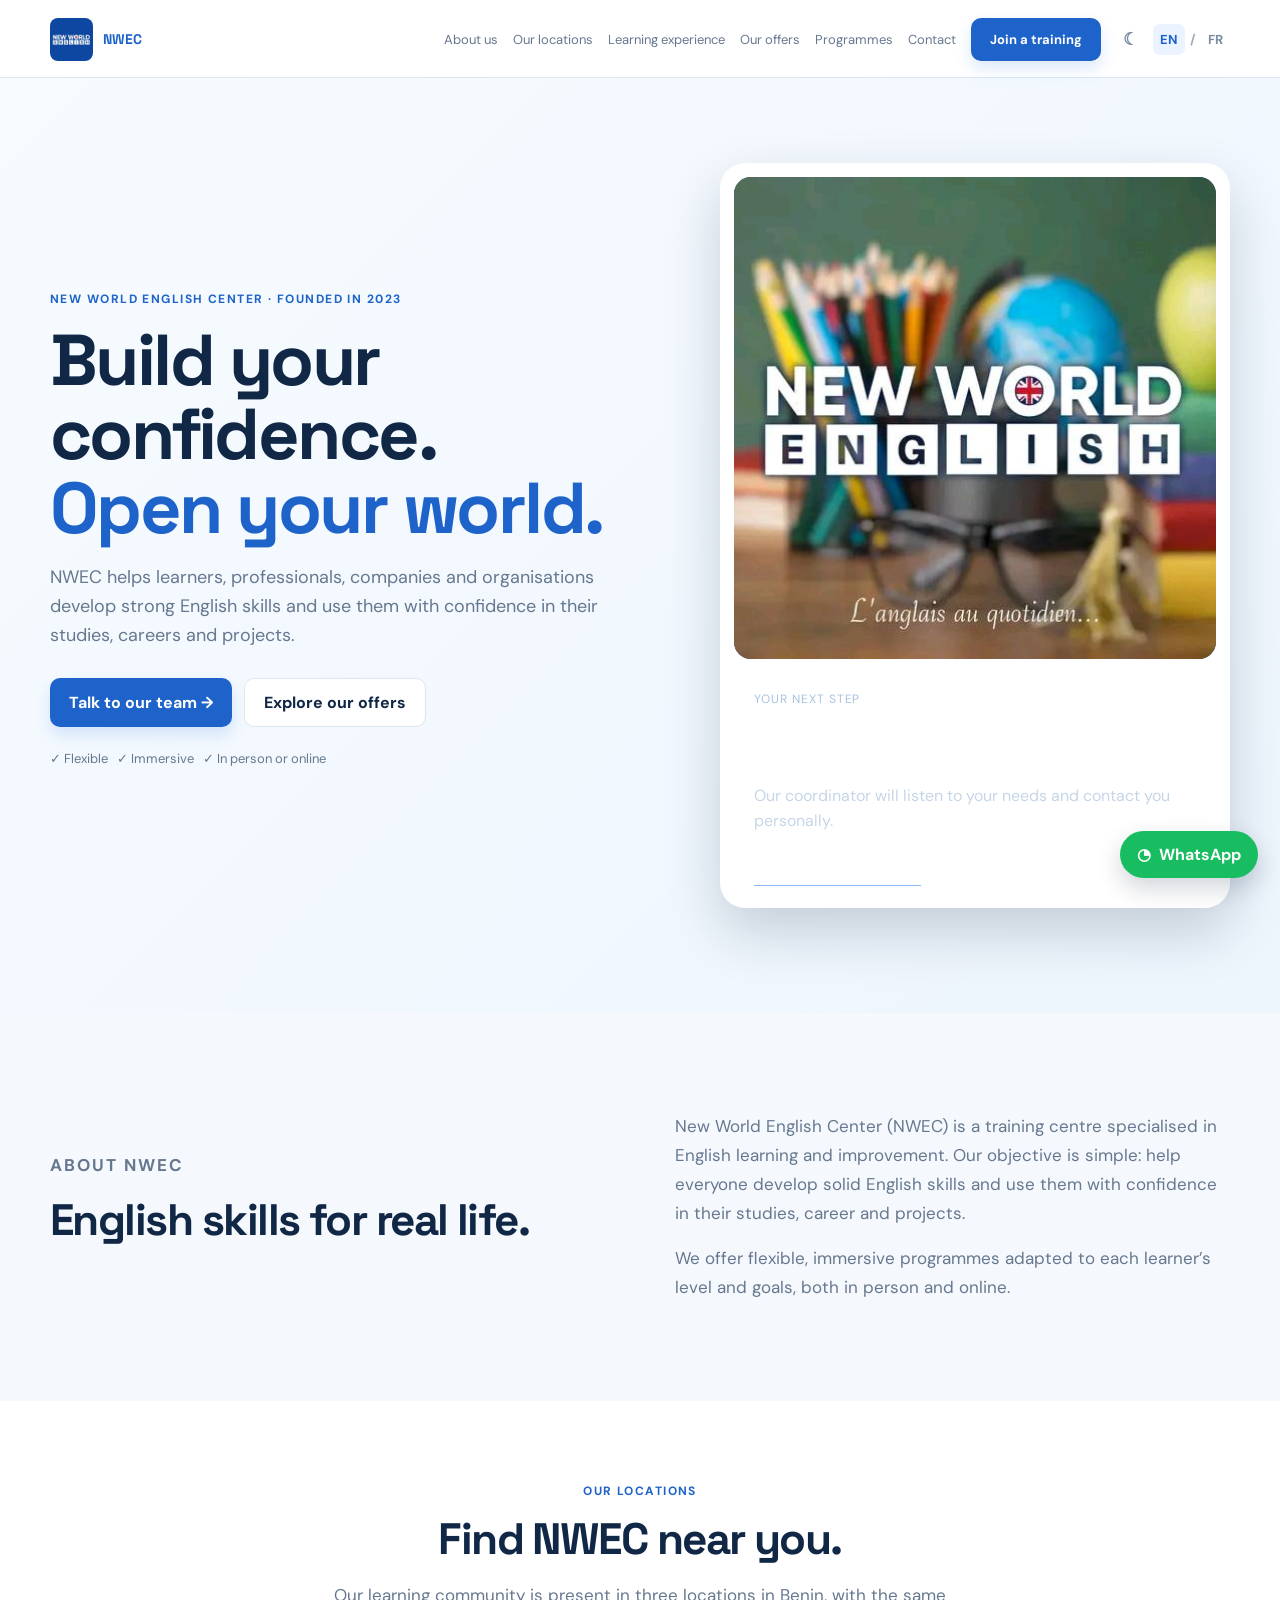
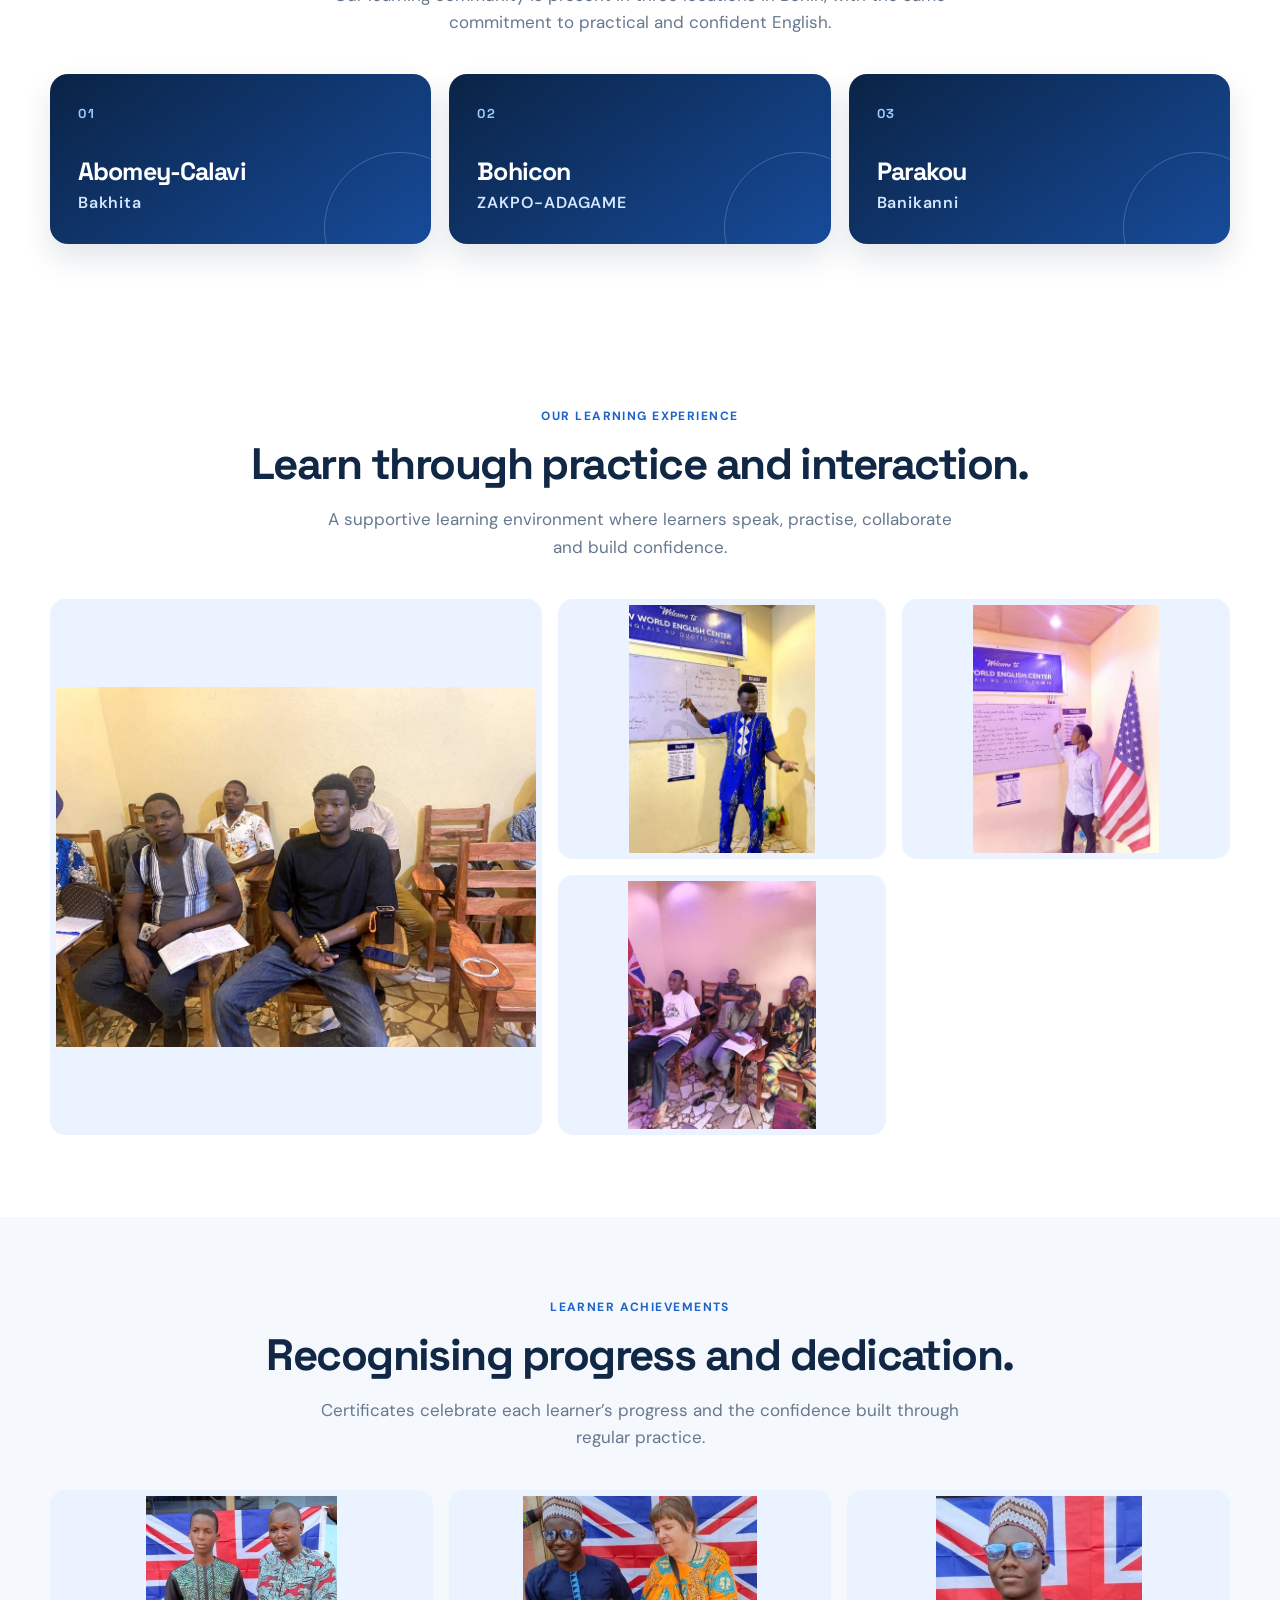
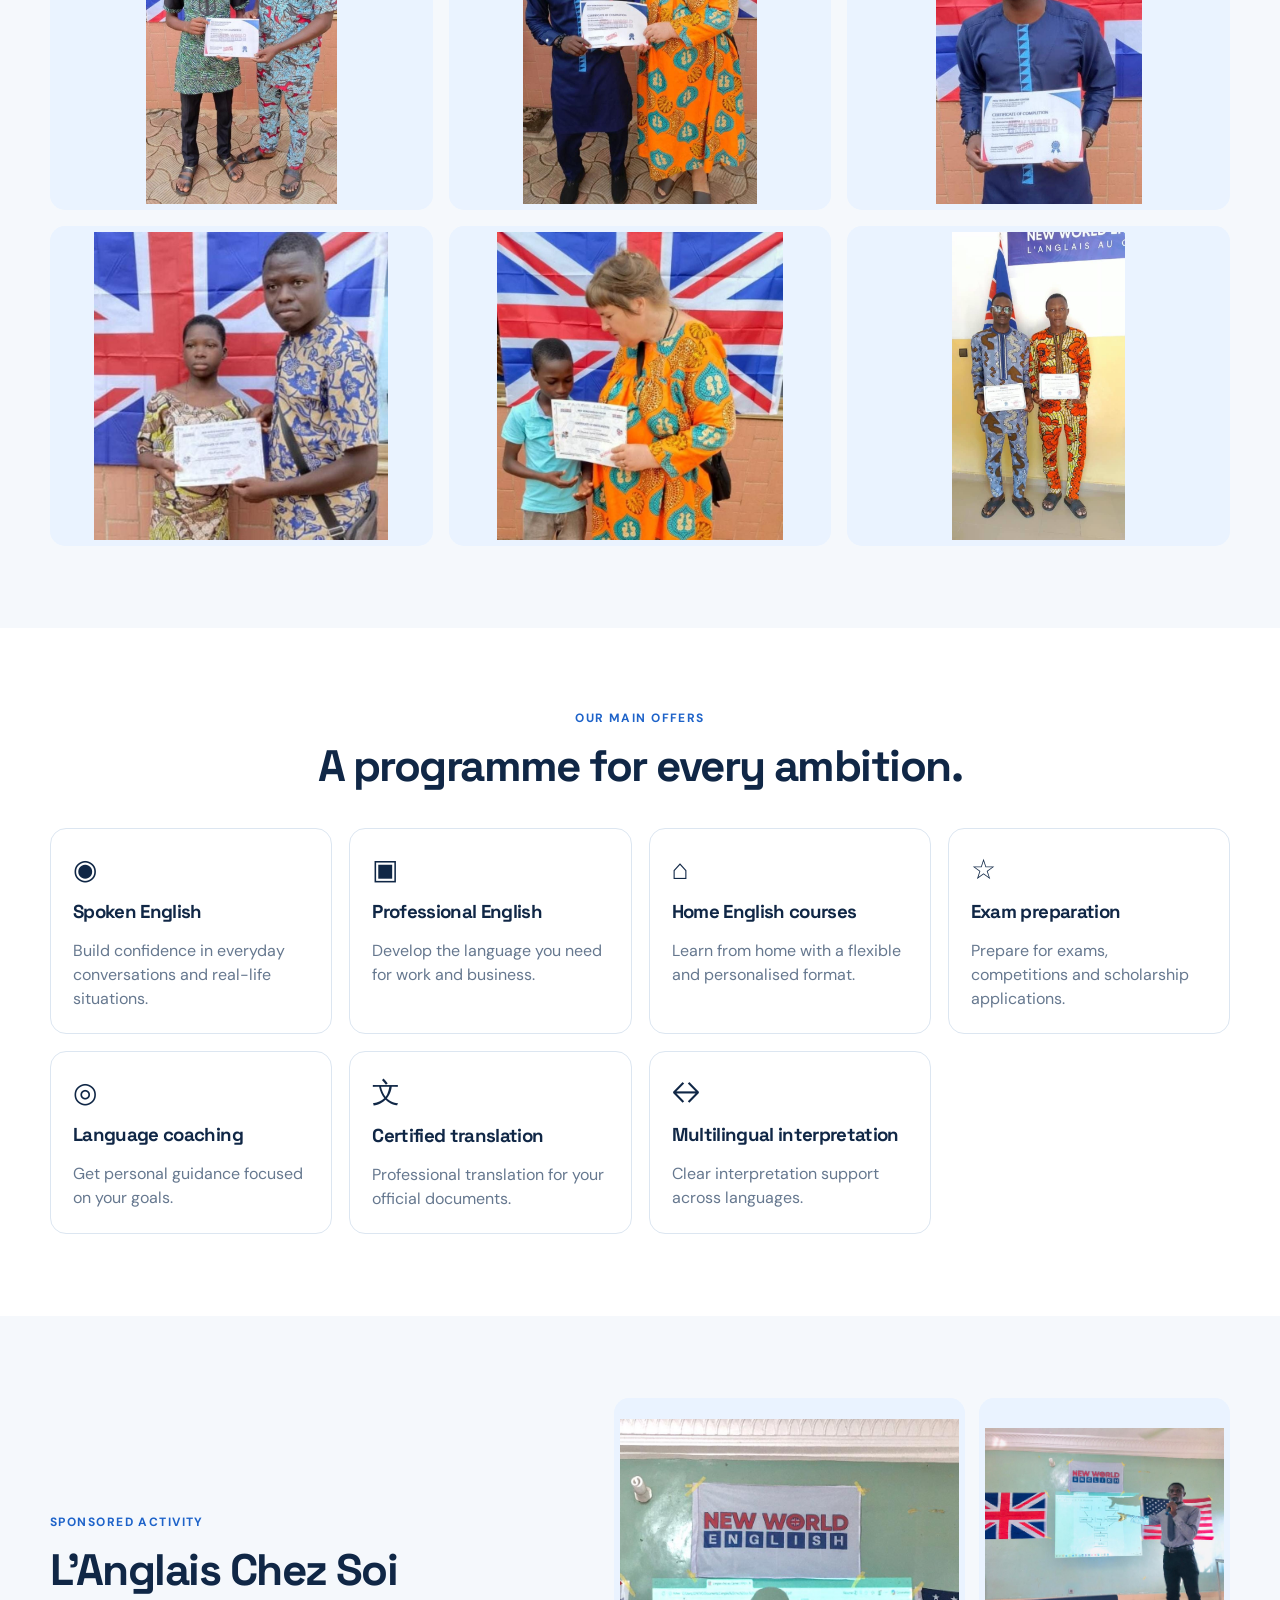
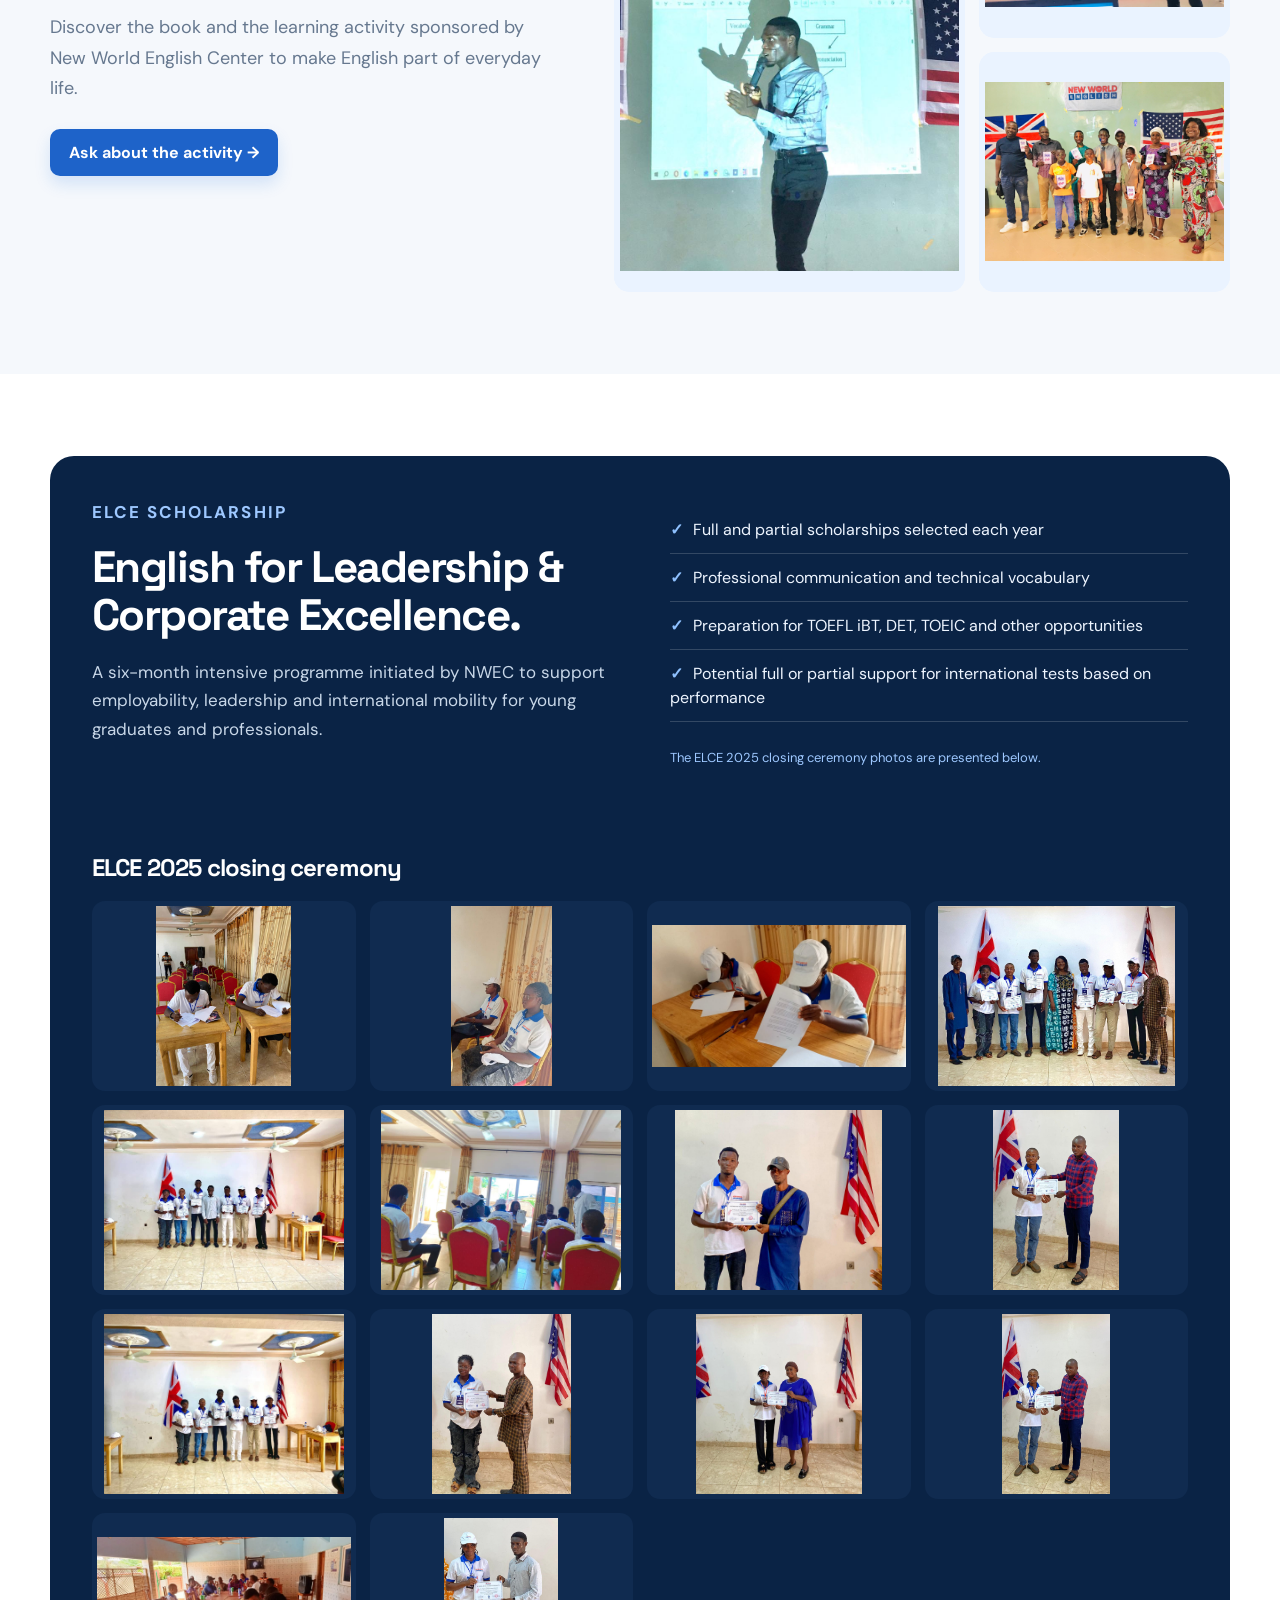
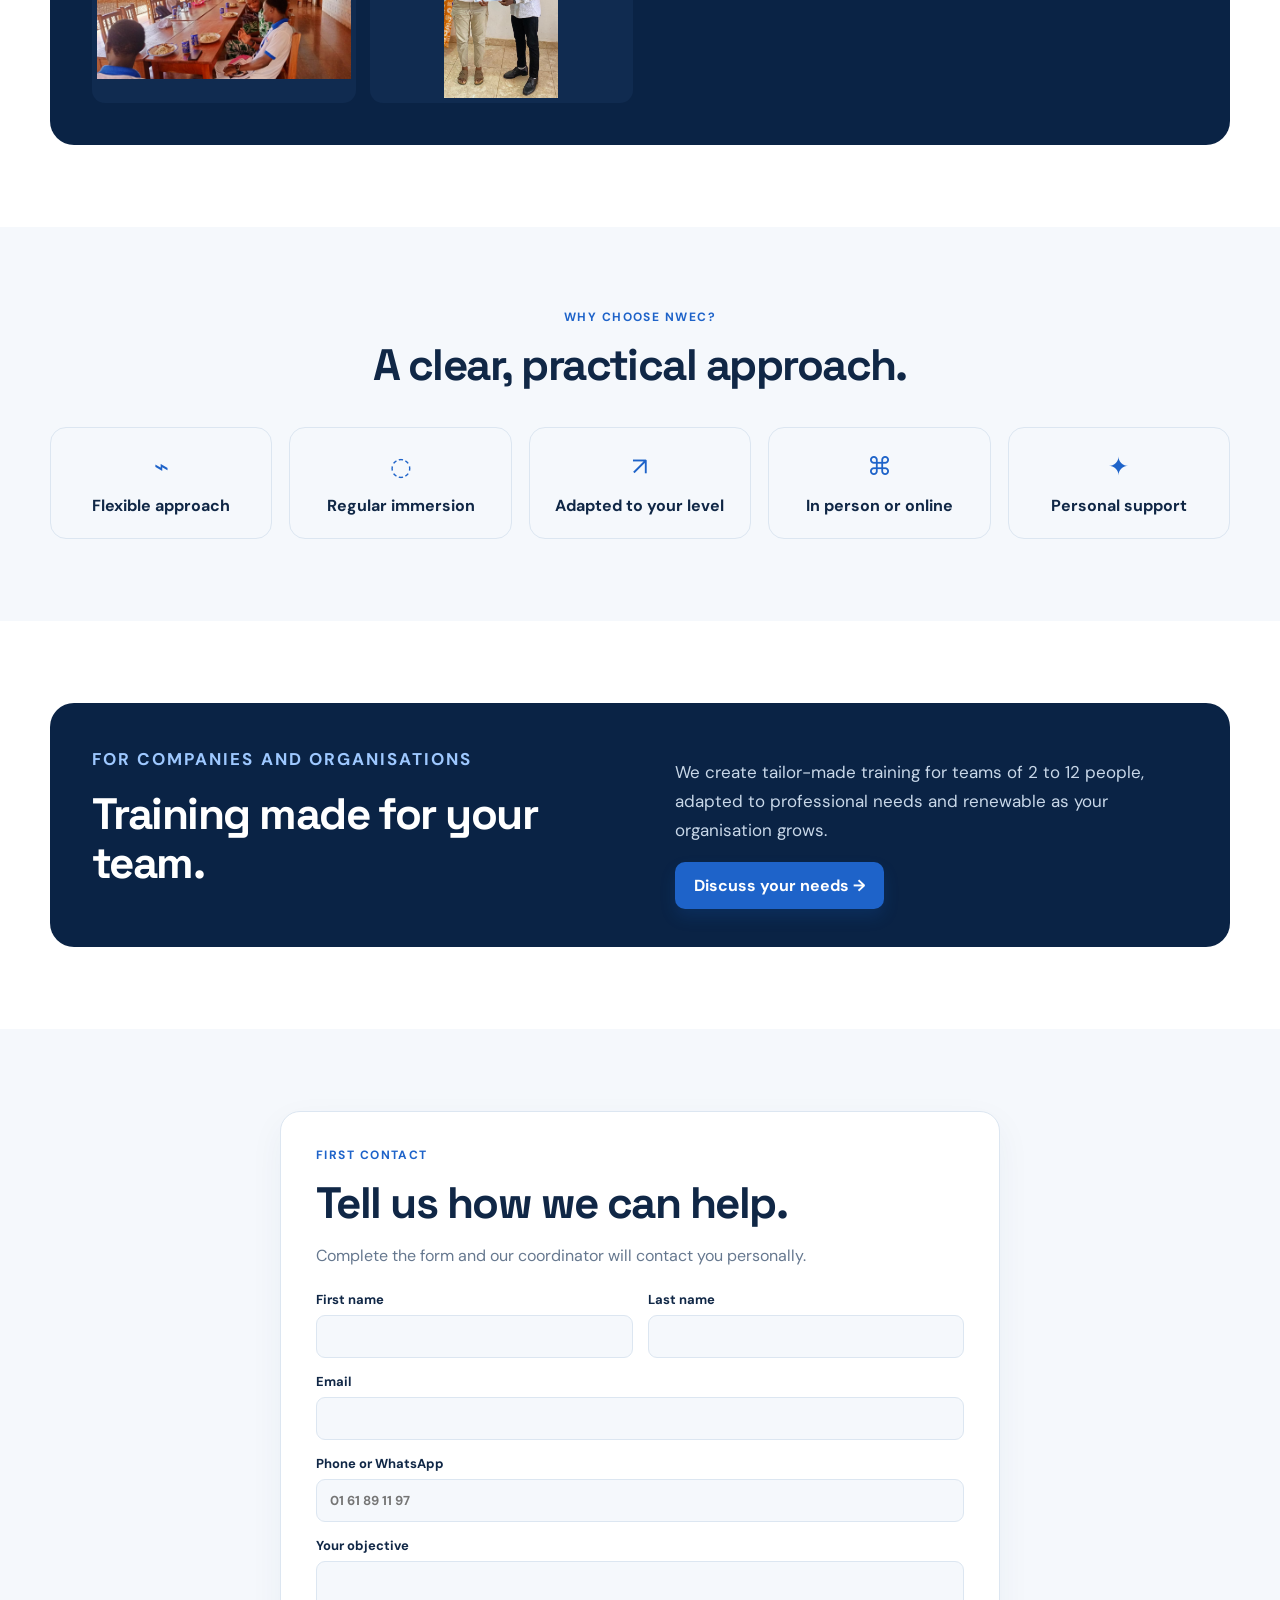
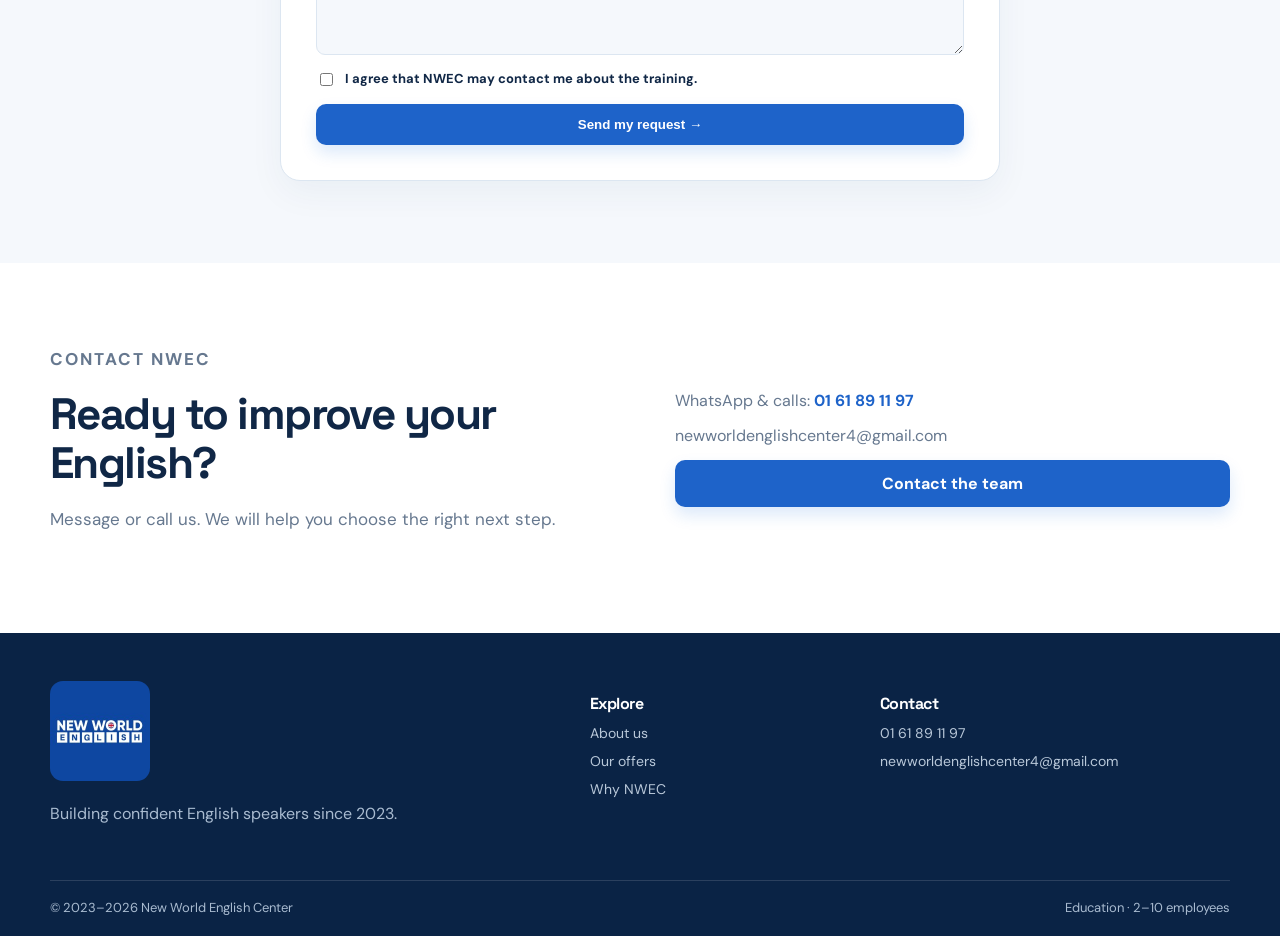
==== index.html @ 5ac0580d "Add files via upload" ====
<!doctype html>
<html lang="en">
<head>
  <meta charset="UTF-8">
  <meta name="viewport" content="width=device-width, initial-scale=1.0">
  <meta name="description" content="New World English Center — English training, coaching, translation and interpretation.">
  <title>New World English Center | NWEC</title>
  <link rel="stylesheet" href="style.css">
</head>
<body>
  <header class="site-header"><div class="container nav">
    <a class="brand" href="#home"><img src="logo.jfif" alt="New World English Center logo"><span>NWEC</span></a>
    <button class="menu-toggle" id="menuToggle" type="button" aria-label="Open menu" aria-expanded="false">☰</button>
    <nav class="nav-links" id="navLinks">
      <a href="#about" data-i18n="navAbout">About us</a><a href="#locations" data-i18n="navLocations">Our locations</a><a href="#experience" data-i18n="navExperience">Learning experience</a><a href="#offers" data-i18n="navOffers">Our offers</a><a href="#programmes" data-i18n="navProgrammes">Programmes</a><a href="#contact" data-i18n="navContact">Contact</a>
      <a class="button primary" href="#register" data-i18n="navJoin">Join a training</a>
      <div class="controls"><button class="theme-toggle" id="themeToggle" type="button" aria-label="Enable dark mode" title="Enable dark mode">☾</button><button class="language active" data-language="en">EN</button><span>/</span><button class="language" data-language="fr">FR</button></div>
    </nav>
  </div></header>

  <main id="home">
    <section class="hero"><div class="container hero-grid"><div class="hero-copy">
      <p class="eyebrow" data-i18n="heroEyebrow">New World English Center · Founded in 2023</p>
      <h1 data-i18n="heroTitle">Build your confidence.<br><strong>Open your world.</strong></h1>
      <p class="hero-text" data-i18n="heroText">NWEC helps learners, professionals, companies and organisations develop strong English skills and use them with confidence in their studies, careers and projects.</p>
      <div class="actions"><a class="button primary" href="#register" data-i18n="heroButton">Talk to our team →</a><a class="button secondary" href="#offers" data-i18n="heroSecondary">Explore our offers</a></div>
      <p class="benefits" data-i18n="benefits">✓ Flexible &nbsp; ✓ Immersive &nbsp; ✓ In person or online</p>
    </div><div class="hero-card hero-visual"><img src="images/hero-learning.jpeg" alt="New World English — English in everyday life" class="hero-image"><div class="hero-visual-copy"><p class="card-label" data-i18n="cardLabel">YOUR NEXT STEP</p><h2 data-i18n="cardTitle">Tell us your goals.</h2><p data-i18n="cardText">Our coordinator will listen to your needs and contact you personally.</p><a class="card-link" href="#register" data-i18n="cardLink">Complete the form →</a></div></div></div></section>

    <section class="section" id="about"><div class="container two-col"><div><p class="eyebrow" data-i18n="aboutEyebrow">About NWEC</p><h2 data-i18n="aboutTitle">English skills for real life.</h2></div><div><p data-i18n="aboutText">New World English Center (NWEC) is a training centre specialised in English learning and improvement. Our objective is simple: help everyone develop solid English skills and use them with confidence in their studies, career and projects.</p><p data-i18n="aboutText2">We offer flexible, immersive programmes adapted to each learner’s level and goals, both in person and online.</p></div></div></section>

    <section class="section white" id="locations"><div class="container"><div class="center"><p class="eyebrow" data-i18n="locationsEyebrow">Our locations</p><h2 data-i18n="locationsTitle">Find NWEC near you.</h2><p class="section-intro" data-i18n="locationsIntro">Our learning community is present in three locations in Benin, with the same commitment to practical and confident English.</p></div><div class="locations-grid"><article class="location-card"><span class="location-number">01</span><h3>Abomey-Calavi</h3><p>Bakhita</p></article><article class="location-card"><span class="location-number">02</span><h3>Bohicon</h3><p>ZAKPO-ADAGAME</p></article><article class="location-card"><span class="location-number">03</span><h3>Parakou</h3><p>Banikanni</p></article></div></div></section>

    <section class="section white" id="experience"><div class="container"><div class="center"><p class="eyebrow" data-i18n="experienceEyebrow">Our learning experience</p><h2 data-i18n="experienceTitle">Learn through practice and interaction.</h2><p class="section-intro" data-i18n="experienceIntro">A supportive learning environment where learners speak, practise, collaborate and build confidence.</p></div><div class="photo-grid courses-grid"><img src="images/courses/course-01.jpeg" alt="NWEC classroom session"><img src="images/courses/course-02.jpeg" alt="English learning activity"><img src="images/courses/course-03.jpeg" alt="NWEC course session"><img src="images/courses/course-04.jpeg" alt="Learners practising English"></div></div></section>

    <section class="section" id="certificates"><div class="container"><div class="center"><p class="eyebrow" data-i18n="certificatesEyebrow">Learner achievements</p><h2 data-i18n="certificatesTitle">Recognising progress and dedication.</h2><p class="section-intro" data-i18n="certificatesIntro">Certificates celebrate each learner’s progress and the confidence built through regular practice.</p></div><div class="photo-grid certificates-grid"><img src="images/certificates/certificate-01.jpeg" alt="NWEC language certificate ceremony"><img src="images/certificates/certificate-02.jpeg" alt="NWEC certificate presentation"><img src="images/certificates/certificate-03.jpeg" alt="Learner receiving a certificate"><img src="images/certificates/certificate-04.jpeg" alt="NWEC learner achievement"><img src="images/certificates/certificate-05.jpeg" alt="Language level certificate"><img src="images/certificates/certificate-06.jpeg" alt="NWEC certificate event"></div></div></section>

    <section class="section white" id="offers"><div class="container"><div class="center"><p class="eyebrow" data-i18n="offersEyebrow">Our main offers</p><h2 data-i18n="offersTitle">A programme for every ambition.</h2></div><div class="offer-grid" id="offersGrid"></div></div></section>

    <section class="section" id="programmes"><div class="container programme-grid"><div class="programme-copy"><p class="eyebrow" data-i18n="bookEyebrow">Sponsored activity</p><h2 data-i18n="bookTitle">L’Anglais Chez Soi</h2><p data-i18n="bookText">Discover the book and the learning activity sponsored by New World English Center to make English part of everyday life.</p><a class="button primary" href="#contact" data-i18n="bookButton">Ask about the activity →</a></div><div class="book-gallery"><img src="images/book/book-01.jpeg" alt="L’Anglais Chez Soi book"><img src="images/book/book-02.jpeg" alt="L’Anglais Chez Soi activity"><img src="images/book/book-03.jpeg" alt="L’Anglais Chez Soi presentation"></div></div></section>

    <section class="section white" id="elce"><div class="container elce-card"><div><p class="eyebrow" data-i18n="elceEyebrow">ELCE Scholarship</p><h2 data-i18n="elceTitle">English for Leadership &amp; Corporate Excellence.</h2><p data-i18n="elceText">A six-month intensive programme initiated by NWEC to support employability, leadership and international mobility for young graduates and professionals.</p></div><div><ul class="elce-list"><li data-i18n="elcePoint1">Full and partial scholarships selected each year</li><li data-i18n="elcePoint2">Professional communication and technical vocabulary</li><li data-i18n="elcePoint3">Preparation for TOEFL iBT, DET, TOEIC and other opportunities</li><li data-i18n="elcePoint4">Potential full or partial support for international tests based on performance</li></ul><p class="elce-note" data-i18n="elceGalleryNote">The ELCE 2025 closing ceremony photos are presented below.</p></div><div class="elce-gallery-wrap"><h3 data-i18n="elceGalleryTitle">ELCE 2025 closing ceremony</h3><div class="elce-gallery"><img src="images/elce-2025/elce-01.jpeg" alt="ELCE 2025 closing ceremony"><img src="images/elce-2025/elce-02.jpeg" alt="ELCE 2025 closing ceremony"><img src="images/elce-2025/elce-03.jpeg" alt="ELCE 2025 closing ceremony"><img src="images/elce-2025/elce-04.jpeg" alt="ELCE 2025 closing ceremony"><img src="images/elce-2025/elce-05.jpeg" alt="ELCE 2025 closing ceremony"><img src="images/elce-2025/elce-06.jpeg" alt="ELCE 2025 closing ceremony"><img src="images/elce-2025/elce-07.jpeg" alt="ELCE 2025 closing ceremony"><img src="images/elce-2025/elce-08.jpeg" alt="ELCE 2025 closing ceremony"><img src="images/elce-2025/elce-09.jpeg" alt="ELCE 2025 closing ceremony"><img src="images/elce-2025/elce-10.jpeg" alt="ELCE 2025 closing ceremony"><img src="images/elce-2025/elce-11.jpeg" alt="ELCE 2025 closing ceremony"><img src="images/elce-2025/elce-12.jpeg" alt="ELCE 2025 closing ceremony"><img src="images/elce-2025/elce-13.jpeg" alt="ELCE 2025 closing ceremony"><img src="images/elce-2025/elce-14.jpeg" alt="ELCE 2025 closing ceremony"></div></div></div></section>

    <section class="section" id="why"><div class="container"><div class="center"><p class="eyebrow" data-i18n="whyEyebrow">Why choose NWEC?</p><h2 data-i18n="whyTitle">A clear, practical approach.</h2></div><div class="why-grid" id="whyGrid"></div></div></section>

    <section class="section white" id="business"><div class="container business-card"><div><p class="eyebrow" data-i18n="businessEyebrow">For companies and organisations</p><h2 data-i18n="businessTitle">Training made for your team.</h2></div><div><p data-i18n="businessText">We create tailor-made training for teams of 2 to 12 people, adapted to professional needs and renewable as your organisation grows.</p><a class="button primary" href="#register" data-i18n="businessButton">Discuss your needs →</a></div></div></section>

    <section class="section" id="register"><div class="container form-wrap"><div class="form-card"><p class="eyebrow" data-i18n="formEyebrow">First contact</p><h2 data-i18n="formTitle">Tell us how we can help.</h2><p class="muted" data-i18n="formIntro">Complete the form and our coordinator will contact you personally.</p><form id="interestForm"><div class="form-row"><label><span data-i18n="firstName">First name</span><input id="firstName" required></label><label><span data-i18n="lastName">Last name</span><input id="lastName" required></label></div><label><span data-i18n="email">Email</span><input id="email" type="email" required></label><label><span data-i18n="phone">Phone or WhatsApp</span><input id="phone" required placeholder="01 61 89 11 97"></label><label><span data-i18n="goal">Your objective</span><textarea id="goal" rows="4" required></textarea></label><label class="consent"><input type="checkbox" id="consent" required><span data-i18n="consent">I agree that NWEC may contact me about the training.</span></label><button class="button primary" type="submit" data-i18n="send">Send my request →</button><p class="form-message" id="formMessage" hidden></p></form></div></div></section>

    <section class="section white" id="contact"><div class="container contact-box"><div><p class="eyebrow" data-i18n="contactEyebrow">Contact NWEC</p><h2 data-i18n="contactTitle">Ready to improve your English?</h2><p data-i18n="contactText">Message or call us. We will help you choose the right next step.</p></div><div class="contact-details"><a href="https://wa.me/2290161891197" target="_blank" rel="noopener" data-i18n="contactPhone">WhatsApp & calls: <strong>01 61 89 11 97</strong></a><a href="mailto:newworldenglishcenter4@gmail.com">newworldenglishcenter4@gmail.com</a><a href="#register" class="button primary" data-i18n="contactButton">Contact the team</a></div></div></section>
  </main>

  <footer><div class="container footer-grid"><div><img src="logo.jfif" alt="NWEC logo" class="footer-logo"><p data-i18n="footerText">Building confident English speakers since 2023.</p></div><div><h3 data-i18n="footerLinks">Explore</h3><a href="#about" data-i18n="navAbout">About us</a><a href="#offers" data-i18n="navOffers">Our offers</a><a href="#why" data-i18n="navWhy">Why NWEC</a></div><div><h3 data-i18n="footerContact">Contact</h3><a href="https://wa.me/2290161891197" target="_blank" rel="noopener">01 61 89 11 97</a><a href="mailto:newworldenglishcenter4@gmail.com">newworldenglishcenter4@gmail.com</a></div></div><div class="container footer-bottom"><span>© 2023–2026 New World English Center</span><span data-i18n="sector">Education · 2–10 employees</span></div></footer>
  <a class="whatsapp" href="https://wa.me/2290161891197?text=Hello%20NWEC%2C%20I%20would%20like%20information%20about%20your%20training." target="_blank" rel="noopener" aria-label="Contact NWEC on WhatsApp">◔ <span>WhatsApp</span></a>
  <button class="back-top" id="backTop" type="button" aria-label="Back to top">↑</button>
  <script src="script.js"></script>
</body>
</html>
---- style.css ----
@import url('https://fonts.googleapis.com/css2?family=DM+Sans:wght@400;500;600;700&family=Space+Grotesk:wght@500;600;700&display=swap');
:root{--ink:#102746;--navy:#0a2345;--blue:#1e63c9;--sky:#eaf3ff;--coral:#ee7d6a;--muted:#66788f;--line:#dce6f1;--bg:#f5f8fc;--card:#fff;--green:#18bd61}*{box-sizing:border-box}html{scroll-behavior:smooth}body{margin:0;background:var(--bg);color:var(--ink);font-family:'DM Sans',sans-serif;transition:background .25s,color .25s}h1,h2,h3{font-family:'Space Grotesk',sans-serif;letter-spacing:-.035em}h1{font-size:clamp(42px,6vw,72px);line-height:1.03;margin:0}h1 strong{color:var(--blue)}h2{font-size:clamp(30px,4vw,44px);line-height:1.1;margin:12px 0 18px}h3{margin:12px 0 8px}a{text-decoration:none;color:inherit}.container{width:min(1180px,calc(100% - 48px));margin:auto}.site-header{height:78px;background:var(--card);border-bottom:1px solid var(--line);position:sticky;top:0;z-index:30}.nav{height:78px;display:flex;align-items:center;justify-content:space-between}.brand{display:flex;align-items:center;gap:10px;font:700 20px 'Space Grotesk';color:var(--ink)}.brand img{width:43px;height:43px;border-radius:8px;object-fit:cover}.brand span{color:var(--blue);font-size:14px}.nav-links{display:flex;align-items:center;gap:15px;color:var(--muted);font-size:13px}.controls{display:flex;align-items:center;gap:5px;font-weight:700;color:#9aabba}.language,.theme-toggle{border:0;background:transparent;color:#7b8da3;font:700 13px 'DM Sans';padding:7px;cursor:pointer;border-radius:7px}.language.active,.theme-toggle:hover{color:var(--blue);background:var(--sky)}.theme-toggle{font-size:17px;margin-right:3px}.menu-toggle{display:none;border:1px solid var(--line);background:var(--card);color:var(--ink);border-radius:9px;font-size:24px;padding:7px 11px;cursor:pointer}.button{display:inline-flex;align-items:center;justify-content:center;border:0;border-radius:10px;padding:13px 19px;font-weight:700;cursor:pointer;transition:.18s}.button:hover{transform:translateY(-2px)}.primary{background:var(--blue);color:#fff;box-shadow:0 8px 16px #1769e026}.secondary{background:var(--card);border:1px solid var(--line)}.hero{padding:85px 0 105px;background:linear-gradient(135deg,#f7fbff,#edf5fd)}.hero-grid{display:grid;grid-template-columns:minmax(0,1.05fr) minmax(340px,.95fr);gap:65px;align-items:center}.eyebrow{color:var(--blue);font-weight:700;letter-spacing:.12em;text-transform:uppercase;font-size:12px;margin:0 0 16px}.hero-text{color:var(--muted);font-size:18px;line-height:1.6;max-width:680px}.actions{display:flex;gap:12px;flex-wrap:wrap;margin-top:28px}.benefits{color:var(--muted);font-size:13px;margin-top:23px}.hero-card{background:var(--navy);color:#fff;border-radius:25px;padding:35px;box-shadow:0 24px 55px #0b1f3830;max-width:510px;justify-self:end}.hero-visual{padding:14px;background:var(--card);box-shadow:0 24px 55px #0b1f3830}.hero-image{display:block;width:100%;aspect-ratio:1/1;object-fit:contain;background:#174b9a;border-radius:17px}.hero-visual-copy{padding:20px 20px 8px}.hero-visual-copy h2{margin-top:10px}.hero-logo{width:78px;height:78px;object-fit:cover;border-radius:13px;margin-bottom:17px}.card-label{color:#a9c2df;font-size:12px;letter-spacing:.08em}.hero-card h2{font-size:clamp(30px,3.5vw,43px)}.hero-card p:not(.card-label){color:#c6d6e7;line-height:1.55}.card-link{display:inline-block;margin-top:14px;color:#fff;font-weight:700;border-bottom:1px solid #8bb9f8}.section{padding:82px 0;scroll-margin-top:96px}.white{background:var(--card)}.center{text-align:center}.muted{color:var(--muted)}.section-intro{max-width:650px;margin:0 auto;color:var(--muted);font-size:17px;line-height:1.6}.two-col,.business-card,.contact-box{display:grid;grid-template-columns:1fr 1fr;gap:70px;align-items:center}.two-col p,.business-card p,.contact-box p{color:var(--muted);font-size:17px;line-height:1.7}.locations-grid{display:grid;grid-template-columns:repeat(3,1fr);gap:18px;margin-top:38px}.location-card{position:relative;overflow:hidden;background:linear-gradient(145deg,var(--navy),#174b9a);color:#fff;border-radius:18px;padding:28px;min-height:170px;box-shadow:0 14px 30px #1027461f}.location-card::after{content:"";position:absolute;width:150px;height:150px;border:1px solid #ffffff33;border-radius:50%;right:-45px;bottom:-60px}.location-number{color:#9ec8ff;font:700 13px 'Space Grotesk';letter-spacing:.12em}.location-card h3{font-size:25px;margin:32px 0 5px}.location-card p{color:#d4e6ff;margin:0;font-weight:600;letter-spacing:.05em}.photo-grid{display:grid;gap:16px;margin-top:38px}.courses-grid{grid-template-columns:1.5fr 1fr 1fr;grid-template-rows:260px 260px}.courses-grid img:first-child{grid-row:span 2}.certificates-grid{grid-template-columns:repeat(3,1fr)}.photo-grid img,.book-gallery img{width:100%;height:100%;object-fit:contain;background:var(--sky);border-radius:15px;display:block;padding:6px}.certificates-grid img{height:320px}.offer-grid{display:grid;grid-template-columns:repeat(4,1fr);gap:17px;margin-top:38px}.offer,.why-item{background:var(--card);border:1px solid var(--line);border-radius:16px;padding:22px}.offer-icon{font-size:28px}.offer p,.why-item p{color:var(--muted);line-height:1.5;margin-bottom:0}.why-grid{display:grid;grid-template-columns:repeat(5,1fr);gap:17px;margin-top:38px}.why-item{text-align:center;background:transparent}.why-item strong{display:block;margin-top:12px}.why-item span{font-size:25px;color:var(--blue)}.programme-grid{display:grid;grid-template-columns:.9fr 1.1fr;gap:60px;align-items:center}.programme-copy>p:not(.eyebrow){color:var(--muted);font-size:18px;line-height:1.7;margin-bottom:25px}.book-gallery{display:grid;grid-template-columns:1.4fr 1fr;grid-template-rows:240px 240px;gap:14px}.book-gallery img:first-child{grid-row:span 2}.elce-card{background:var(--navy);color:#fff;border-radius:24px;padding:42px;display:grid;grid-template-columns:1fr 1fr;gap:60px}.elce-card .eyebrow{color:#9ec8ff}.elce-card p{color:#c8d7e8;font-size:17px;line-height:1.7}.elce-list{padding:0;margin:8px 0 25px;list-style:none}.elce-list li{padding:12px 0;border-bottom:1px solid #ffffff2b;color:#eef5ff;line-height:1.45}.elce-list li::before{content:'✓';color:#8fc1ff;font-weight:700;margin-right:10px}.elce-note{font-size:13px!important;color:#9ec8ff!important}.elce-gallery-wrap{grid-column:1/-1;margin-top:10px}.elce-gallery-wrap h3{color:#fff;font-size:24px;margin:0 0 18px}.elce-gallery{display:grid;grid-template-columns:repeat(4,1fr);gap:14px}.elce-gallery img{width:100%;height:190px;object-fit:contain;background:#102b50;border-radius:13px;padding:5px;display:block}.business-card{background:var(--navy);color:#fff;border-radius:24px;padding:38px 42px}.business-card .eyebrow{color:#9ec8ff}.business-card p{color:#c8d7e8}.form-wrap{max-width:720px}.form-card{background:var(--card);border:1px solid var(--line);border-radius:20px;padding:35px;box-shadow:0 12px 35px #17345d0d}.form-card form{display:grid;gap:15px;margin-top:25px}.form-row{display:grid;grid-template-columns:1fr 1fr;gap:15px}.form-card label{display:grid;gap:7px;font-size:13px;font-weight:700}.form-card input,.form-card textarea{width:100%;border:1px solid var(--line);background:var(--bg);color:var(--ink);border-radius:9px;padding:12px 13px;font:inherit}.form-card textarea{resize:vertical}.consent{display:flex!important;gap:9px!important;align-items:flex-start}.consent input{width:auto!important;margin-top:3px}.form-message{padding:13px;border-radius:9px;background:#e7f7ee;color:#167344;font-size:14px}.contact-details{display:grid;gap:14px}.contact-details a:not(.button){color:var(--muted);font-size:16px}.contact-details strong{color:var(--blue)}footer{background:var(--navy);color:#d7e3f2;padding:48px 0 20px}.footer-grid{display:grid;grid-template-columns:2fr 1fr 1.4fr;gap:40px}.footer-logo{width:100px;height:100px;object-fit:cover;border-radius:13px}.footer-grid p{color:#a9bbd0;line-height:1.5}.footer-grid h3{color:#fff;font-size:16px}.footer-grid a{display:block;color:#b9c8d9;margin:10px 0;font-size:14px}.footer-bottom{border-top:1px solid #ffffff22;margin-top:38px;padding-top:18px;display:flex;justify-content:space-between;color:#a9bbd0;font-size:13px}.whatsapp{position:fixed;right:22px;bottom:22px;z-index:50;display:flex;align-items:center;gap:8px;background:var(--green);color:#fff;border-radius:999px;padding:13px 17px;font-weight:700;box-shadow:0 10px 25px #0b1f3830}.back-top{position:fixed;right:23px;bottom:82px;z-index:49;width:44px;height:44px;border:0;border-radius:50%;background:var(--blue);color:#fff;font-size:23px;cursor:pointer;opacity:0;visibility:hidden;transform:translateY(10px);transition:.2s;box-shadow:0 8px 20px #0b1f3844}.back-top.visible{opacity:1;visibility:visible;transform:translateY(0)}
body.dark-mode{--ink:#edf4ff;--navy:#07182f;--blue:#72adff;--sky:#18365c;--coral:#ff9b88;--muted:#afbdd0;--line:#2b4563;--bg:#0c1b31;--card:#122844;background:var(--bg)}body.dark-mode .site-header,body.dark-mode .secondary,body.dark-mode .form-card,body.dark-mode .offer{background:var(--card)}body.dark-mode .hero{background:linear-gradient(135deg,#0c1b31,#122844)}body.dark-mode .hero-card{background:#061326}body.dark-mode .offer,body.dark-mode .why-item{border-color:var(--line)}body.dark-mode .form-card input,body.dark-mode .form-card textarea{background:#0c1b31;color:var(--ink)}body.dark-mode .business-card{background:#061326}body.dark-mode .nav-links{background:var(--card)}
@media(max-width:1100px){.nav-links{gap:8px}.nav-links .button{padding:11px 13px}.programme-grid{gap:35px}}
@media(max-width:950px){.menu-toggle{display:block;margin-left:auto;margin-right:10px}.nav-links{display:none;position:absolute;top:76px;left:16px;right:16px;background:var(--card);border:1px solid var(--line);border-radius:14px;box-shadow:0 18px 40px #17345d20;padding:14px;flex-direction:column;align-items:stretch;gap:4px}.nav-links.open{display:flex}.nav-links>a{padding:12px}.nav-links .button{text-align:center}.controls{justify-content:center;border-top:1px solid var(--line);padding-top:11px;margin-top:7px}.hero-grid{grid-template-columns:1fr}.hero-card{justify-self:stretch;max-width:none}.offer-grid{grid-template-columns:repeat(2,1fr)}.why-grid{grid-template-columns:repeat(3,1fr)}.elce-card{grid-template-columns:1fr;gap:20px}.elce-gallery{grid-template-columns:repeat(3,1fr)}.programme-grid{grid-template-columns:1fr}}
@media(max-width:600px){.container{width:calc(100% - 32px)}.hero{padding:58px 0 72px;background:linear-gradient(135deg,#f7fbff,#edf5fd)}.section{padding:60px 0}.two-col,.business-card,.contact-box{grid-template-columns:1fr;gap:22px}.offer-grid,.why-grid{grid-template-columns:1fr}.courses-grid{grid-template-columns:1fr 1fr;grid-template-rows:150px 150px}.courses-grid img:first-child{grid-row:span 2}.certificates-grid{grid-template-columns:1fr 1fr}.certificates-grid img{height:220px}.book-gallery{grid-template-rows:140px 140px}.elce-gallery{grid-template-columns:repeat(2,1fr)}.elce-gallery img{height:180px}.elce-card{padding:26px}.form-card{padding:24px}.form-row{grid-template-columns:1fr}.footer-grid{grid-template-columns:1fr 1fr;gap:24px}.footer-grid>div:first-child{grid-column:1/-1}.footer-bottom{display:block;line-height:1.8}.whatsapp{right:14px;bottom:15px}.whatsapp span{display:none}.back-top{right:16px;bottom:70px}}
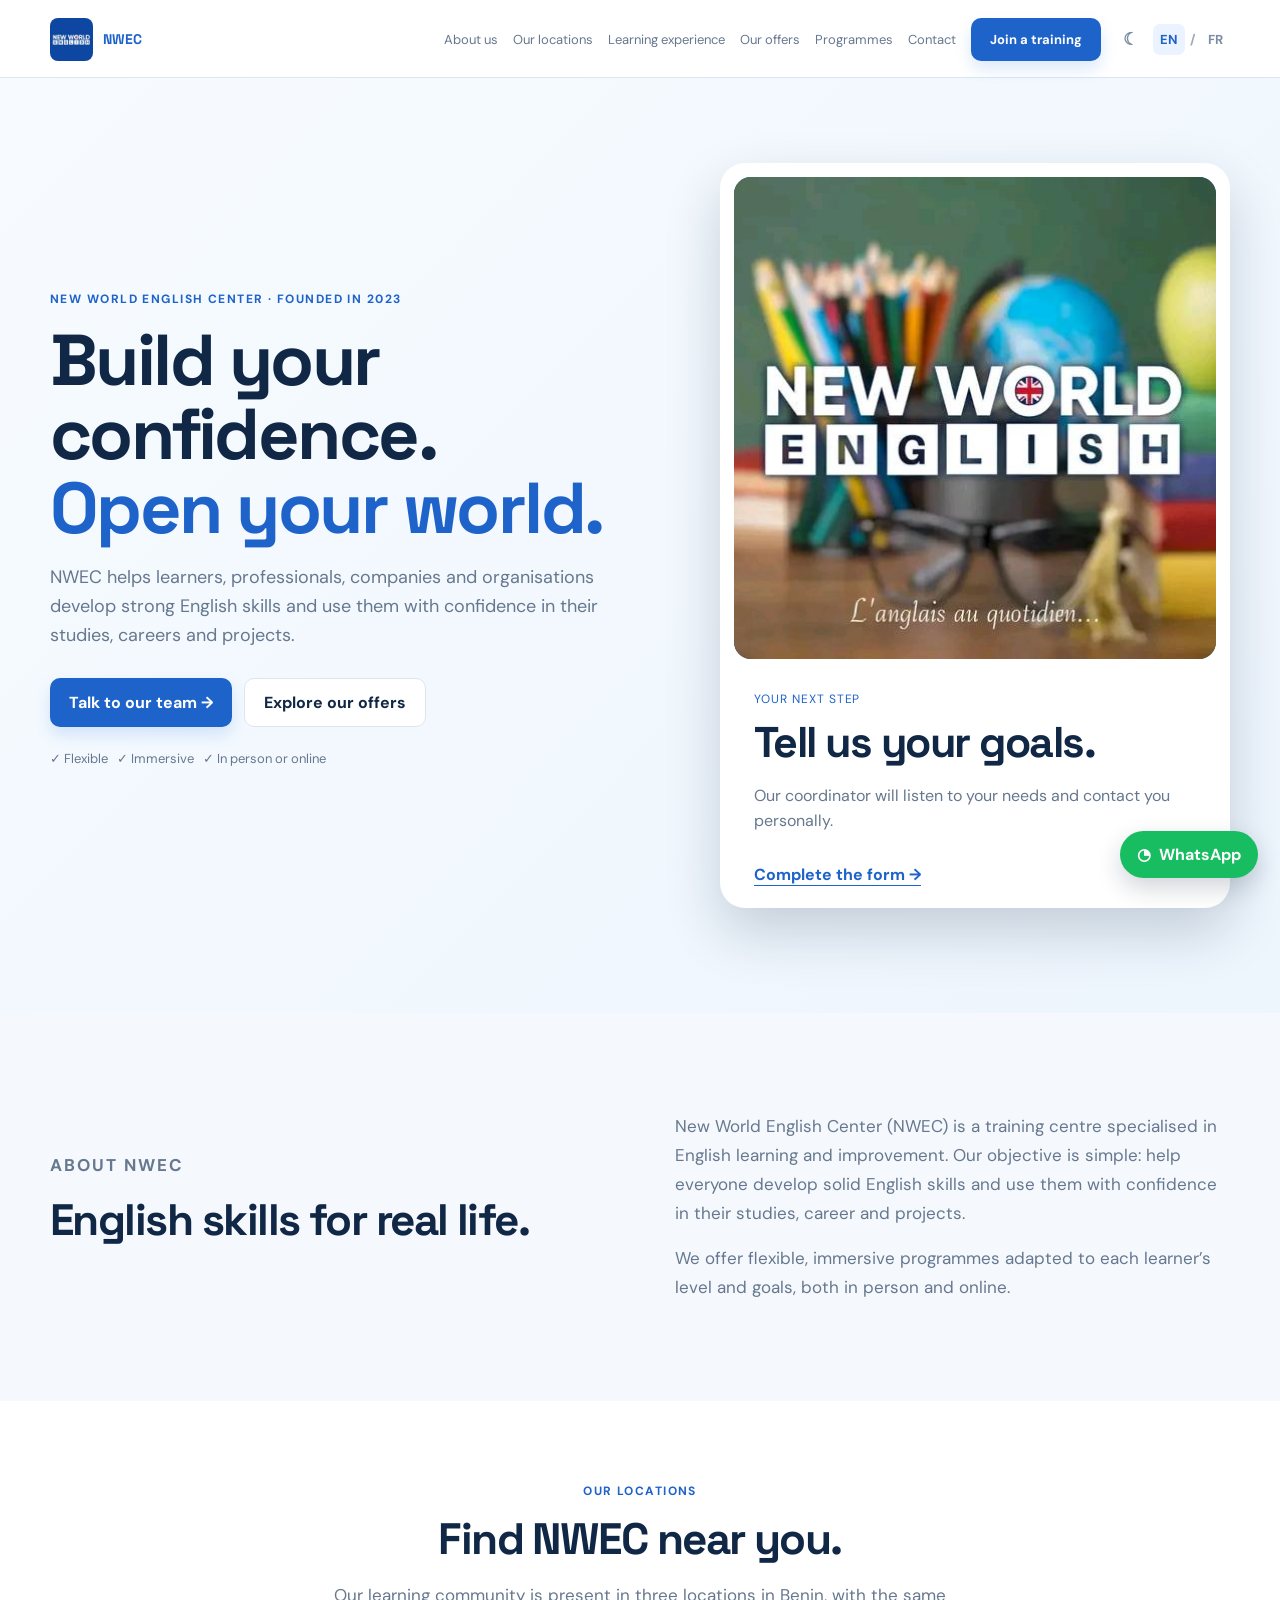
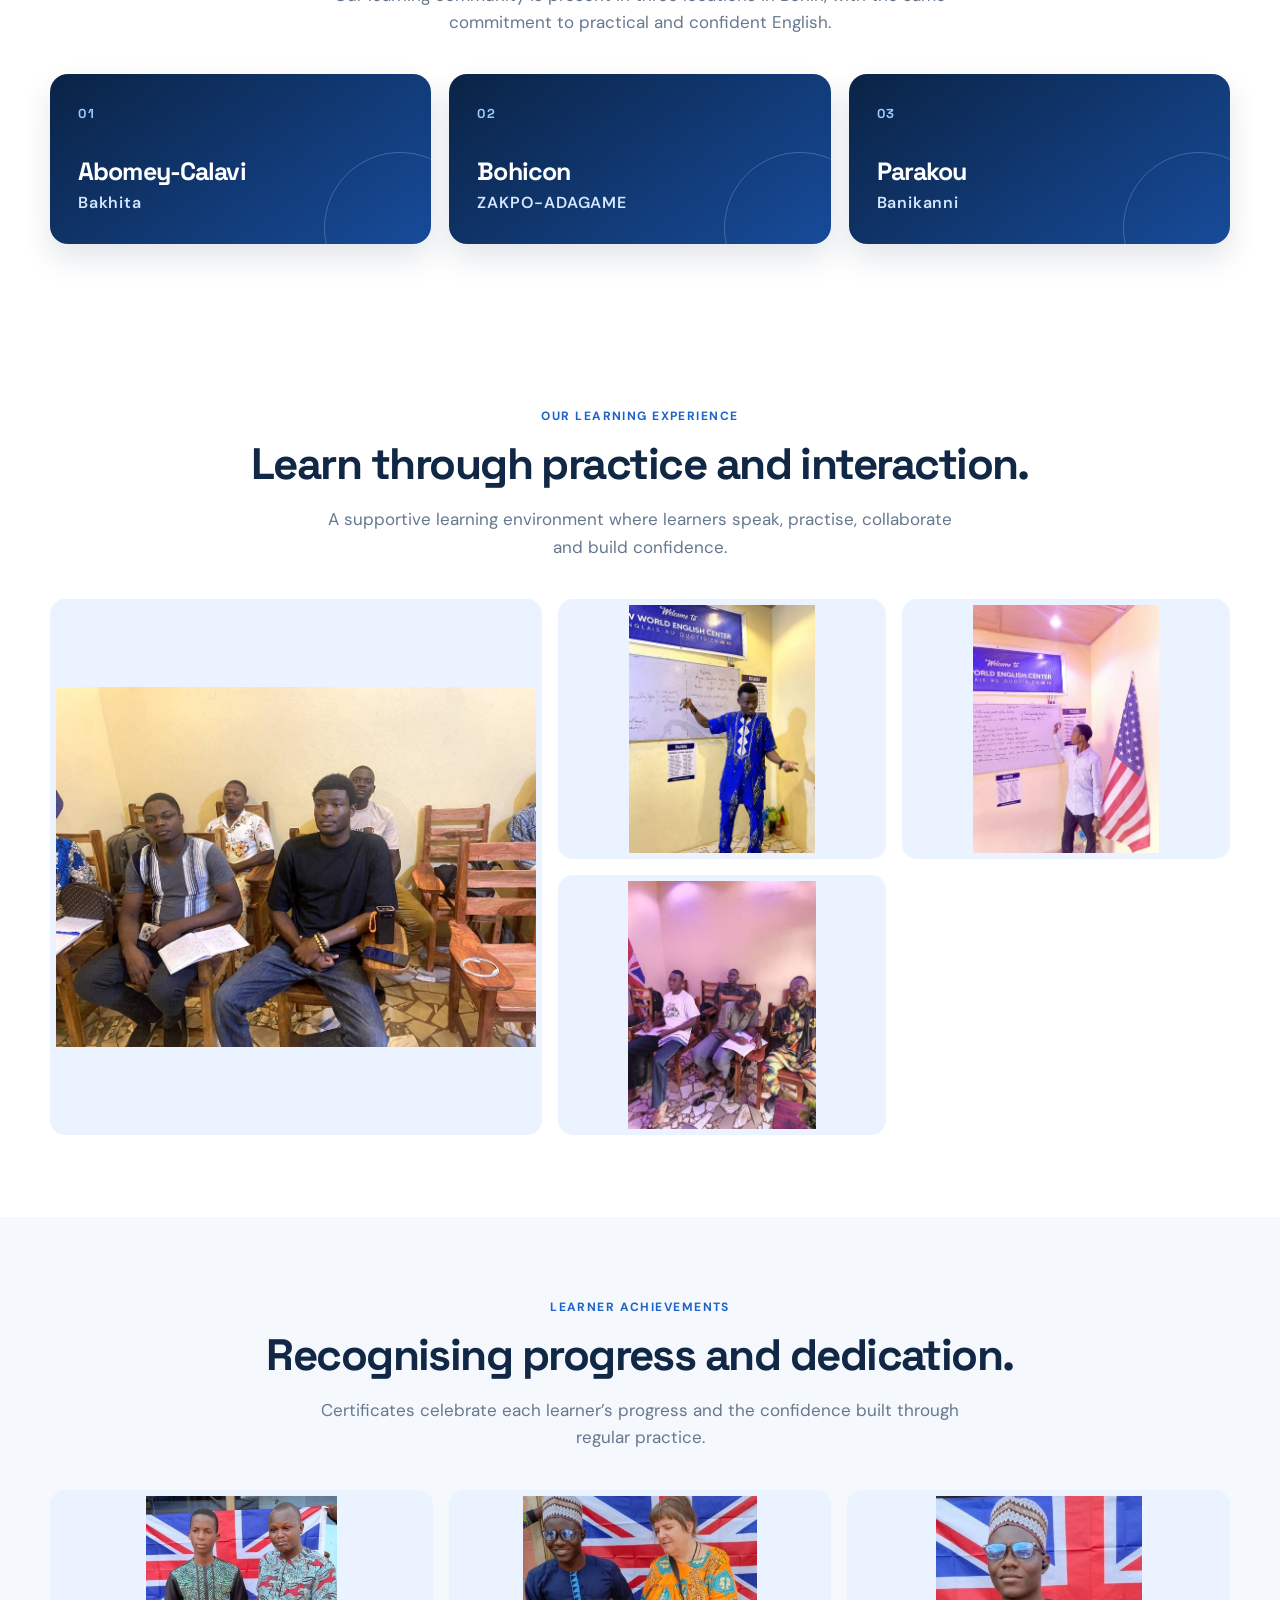
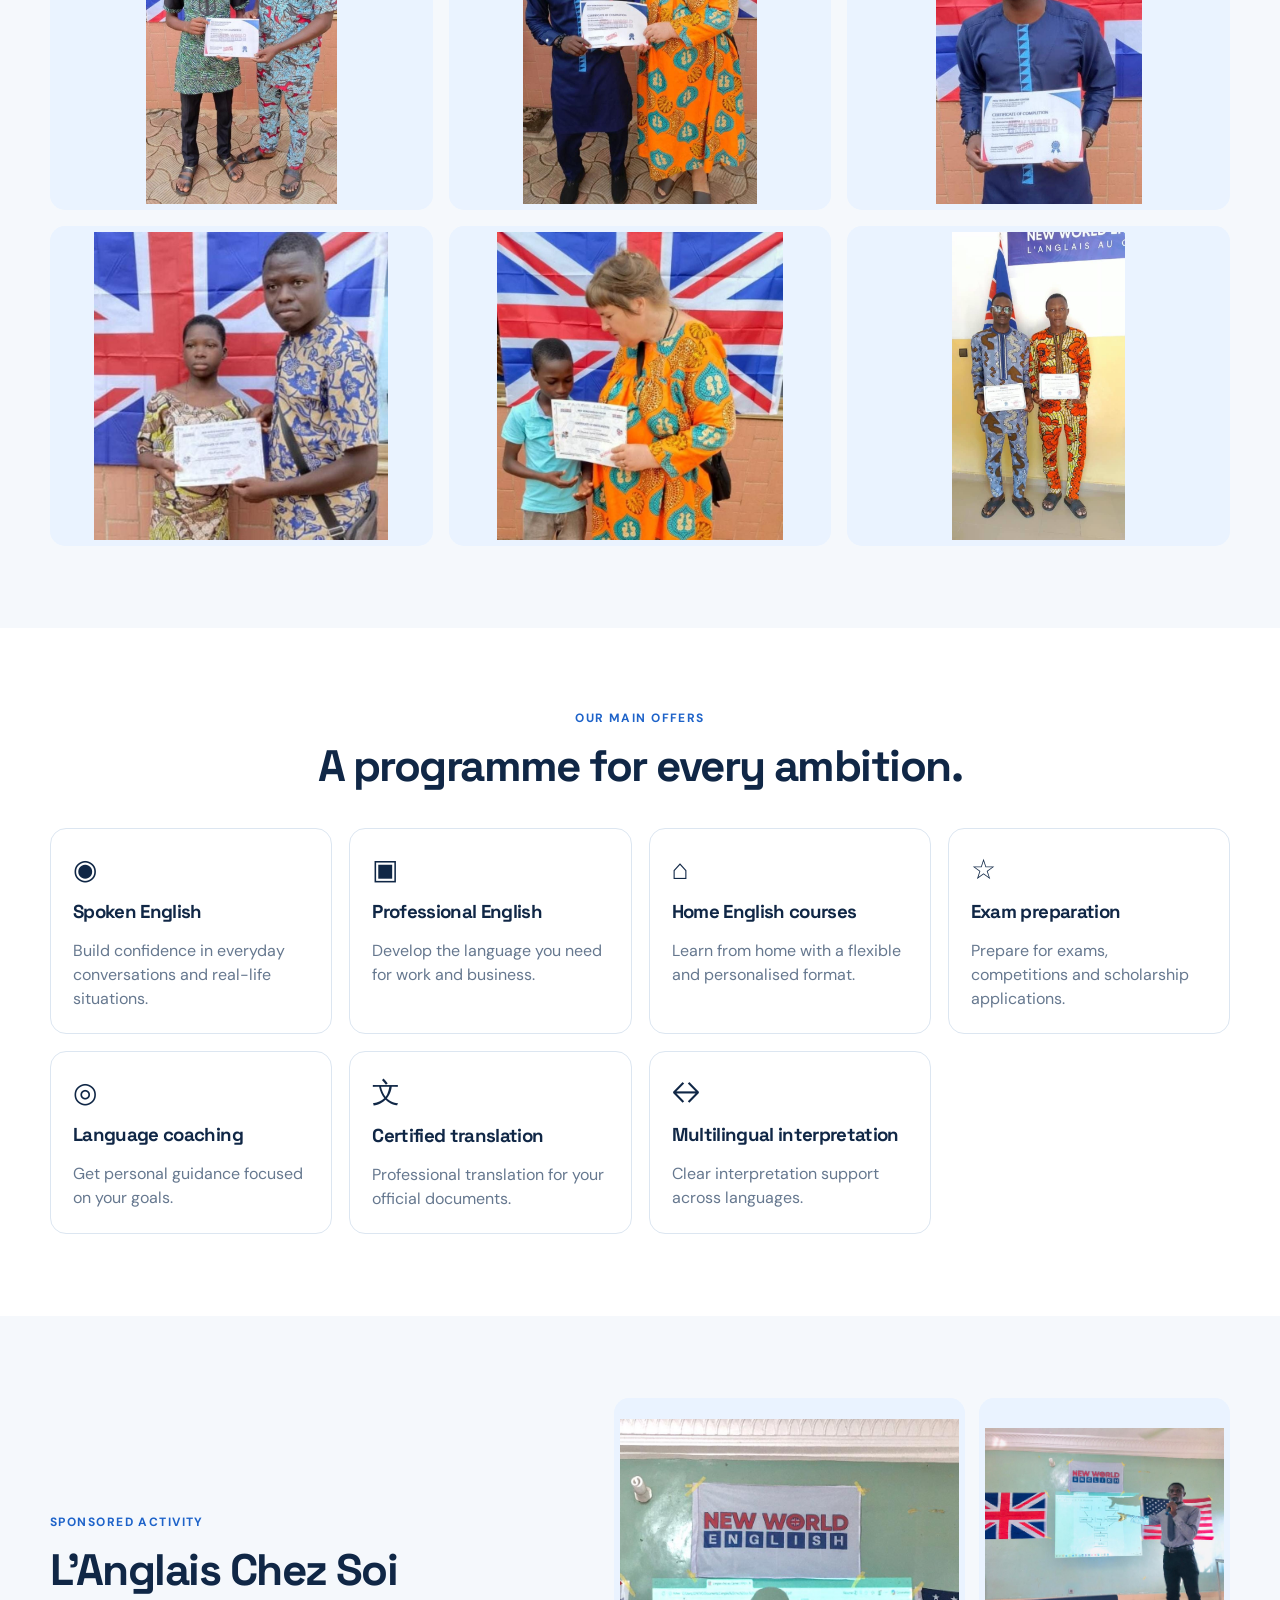
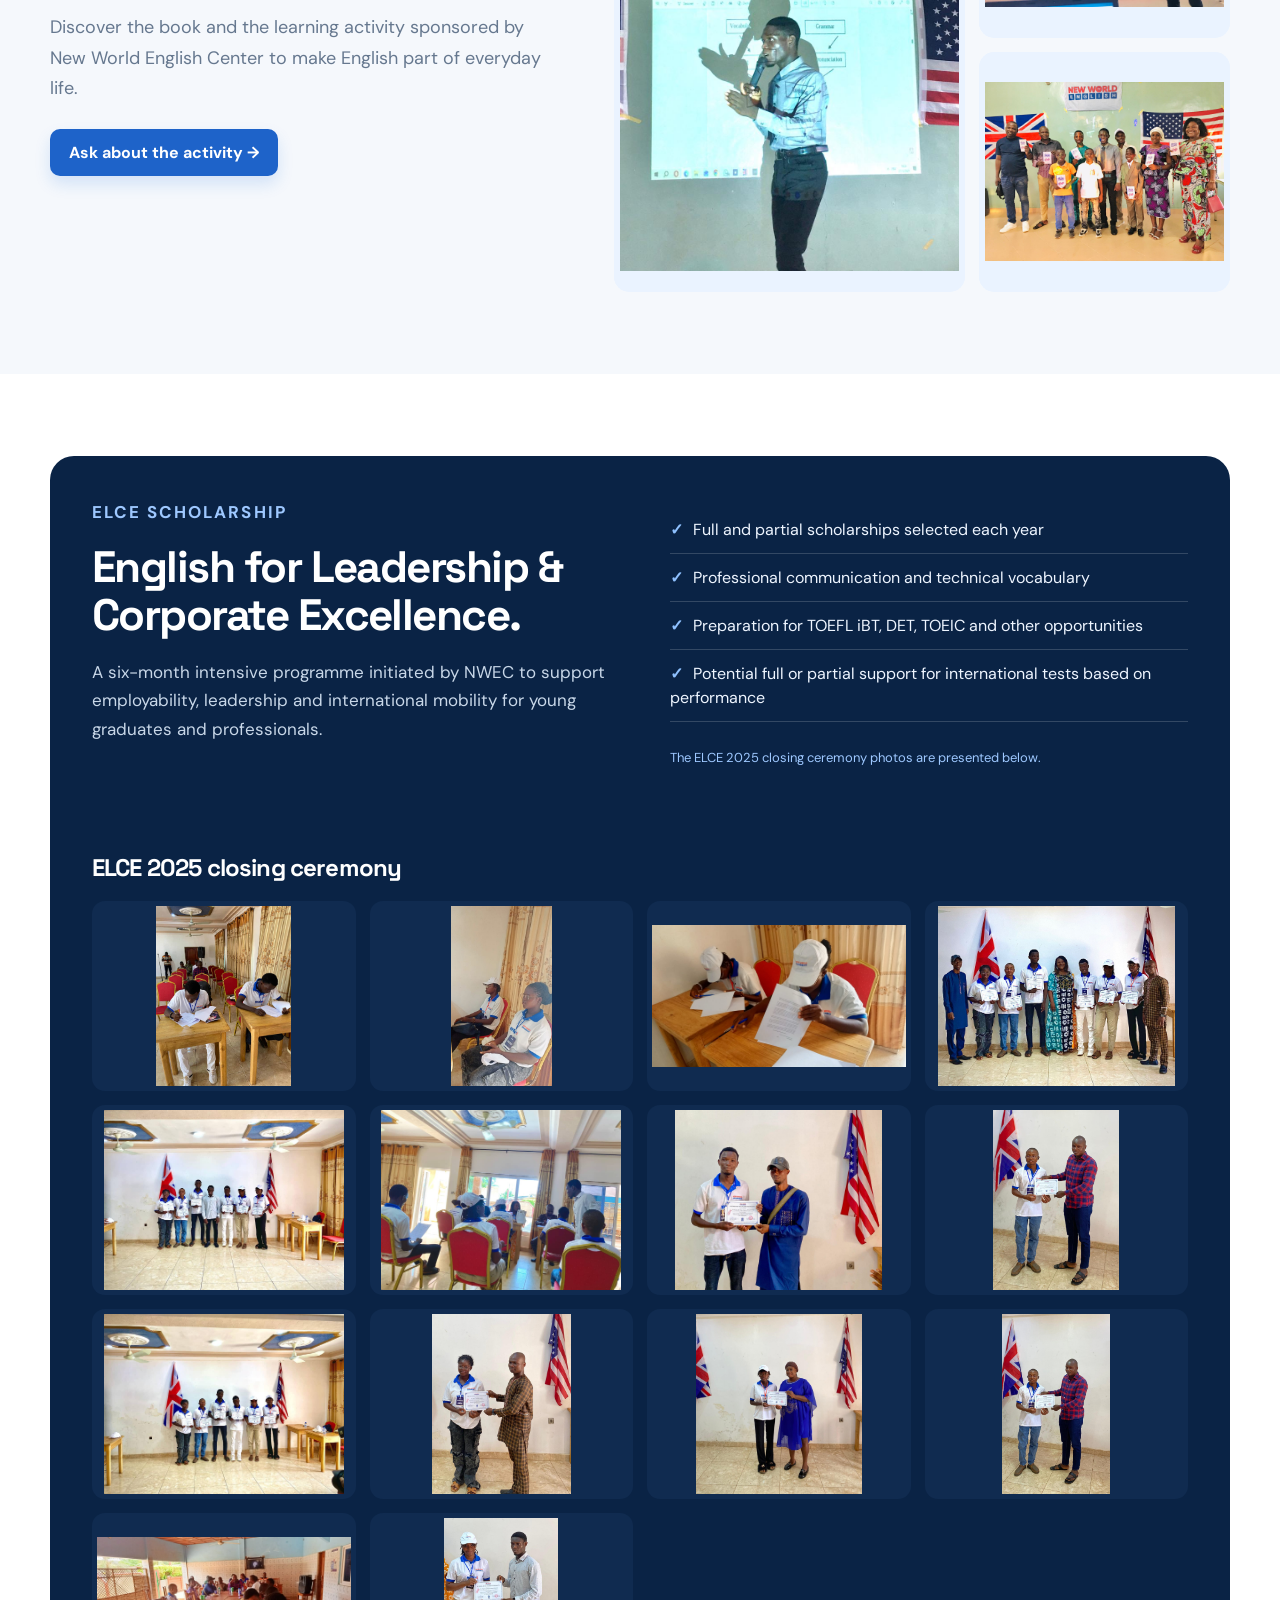
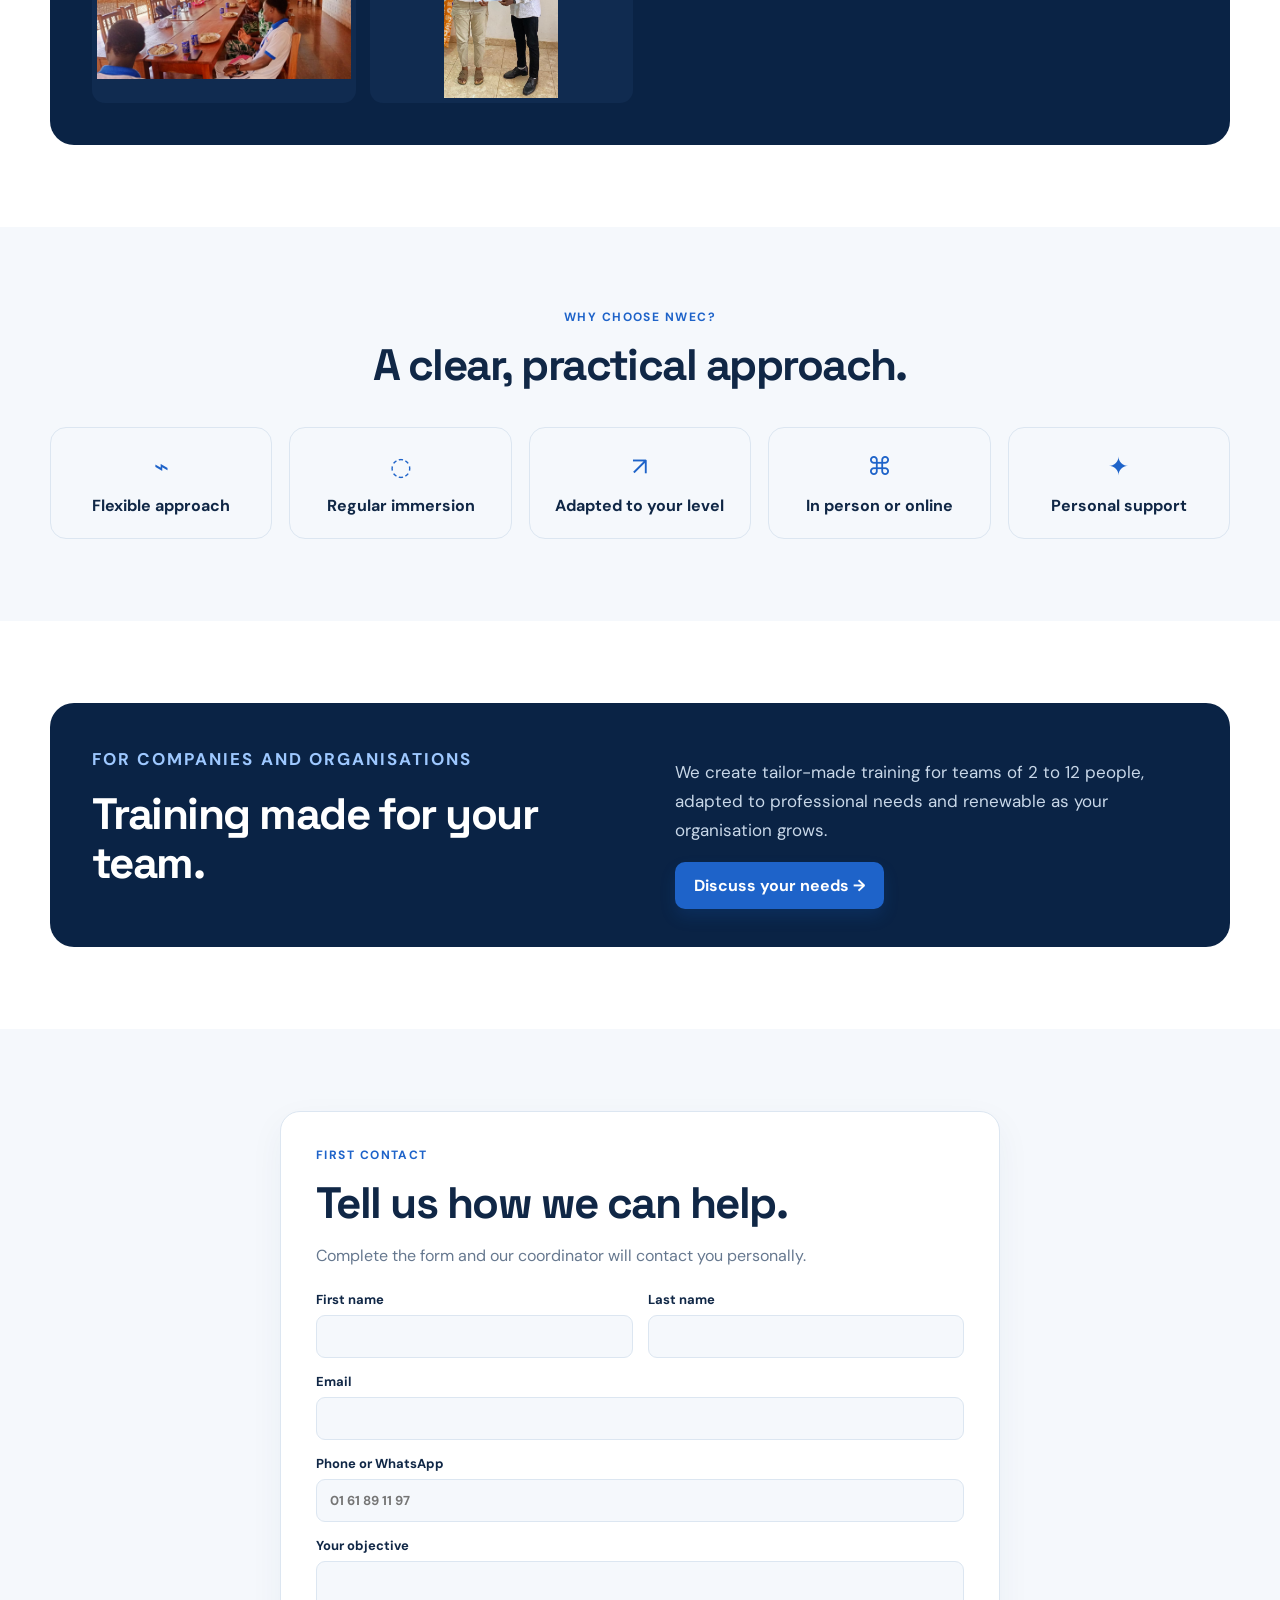
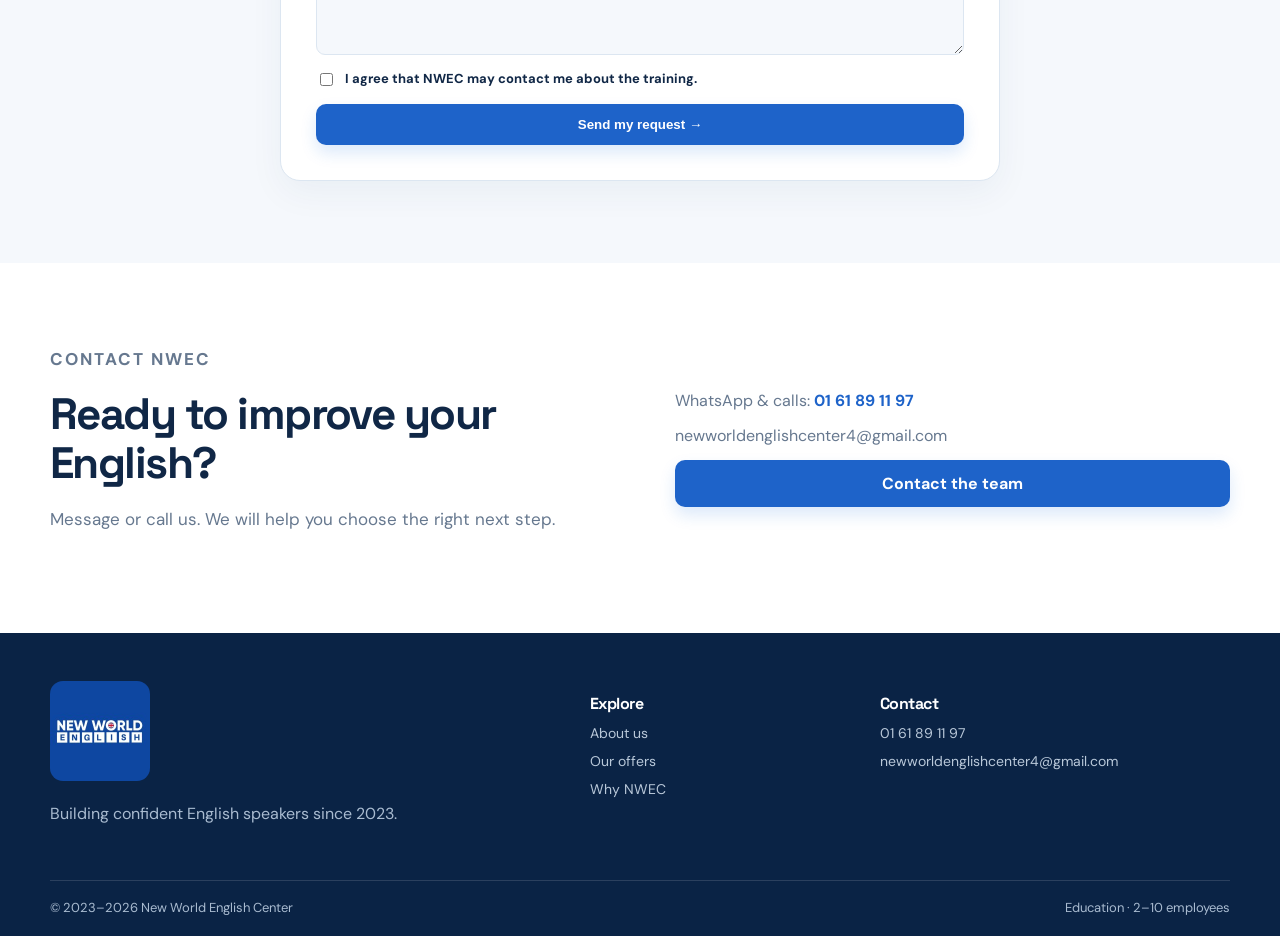
==== commit 9ed7f906: "Fix duplicate hero card section in index.html" ====
--- a/style.css
+++ b/style.css
@@ -1,6 +1,27 @@
 @import url('https://fonts.googleapis.com/css2?family=DM+Sans:wght@400;500;600;700&family=Space+Grotesk:wght@500;600;700&display=swap');
 :root{--ink:#102746;--navy:#0a2345;--blue:#1e63c9;--sky:#eaf3ff;--coral:#ee7d6a;--muted:#66788f;--line:#dce6f1;--bg:#f5f8fc;--card:#fff;--green:#18bd61}*{box-sizing:border-box}html{scroll-behavior:smooth}body{margin:0;background:var(--bg);color:var(--ink);font-family:'DM Sans',sans-serif;transition:background .25s,color .25s}h1,h2,h3{font-family:'Space Grotesk',sans-serif;letter-spacing:-.035em}h1{font-size:clamp(42px,6vw,72px);line-height:1.03;margin:0}h1 strong{color:var(--blue)}h2{font-size:clamp(30px,4vw,44px);line-height:1.1;margin:12px 0 18px}h3{margin:12px 0 8px}a{text-decoration:none;color:inherit}.container{width:min(1180px,calc(100% - 48px));margin:auto}.site-header{height:78px;background:var(--card);border-bottom:1px solid var(--line);position:sticky;top:0;z-index:30}.nav{height:78px;display:flex;align-items:center;justify-content:space-between}.brand{display:flex;align-items:center;gap:10px;font:700 20px 'Space Grotesk';color:var(--ink)}.brand img{width:43px;height:43px;border-radius:8px;object-fit:cover}.brand span{color:var(--blue);font-size:14px}.nav-links{display:flex;align-items:center;gap:15px;color:var(--muted);font-size:13px}.controls{display:flex;align-items:center;gap:5px;font-weight:700;color:#9aabba}.language,.theme-toggle{border:0;background:transparent;color:#7b8da3;font:700 13px 'DM Sans';padding:7px;cursor:pointer;border-radius:7px}.language.active,.theme-toggle:hover{color:var(--blue);background:var(--sky)}.theme-toggle{font-size:17px;margin-right:3px}.menu-toggle{display:none;border:1px solid var(--line);background:var(--card);color:var(--ink);border-radius:9px;font-size:24px;padding:7px 11px;cursor:pointer}.button{display:inline-flex;align-items:center;justify-content:center;border:0;border-radius:10px;padding:13px 19px;font-weight:700;cursor:pointer;transition:.18s}.button:hover{transform:translateY(-2px)}.primary{background:var(--blue);color:#fff;box-shadow:0 8px 16px #1769e026}.secondary{background:var(--card);border:1px solid var(--line)}.hero{padding:85px 0 105px;background:linear-gradient(135deg,#f7fbff,#edf5fd)}.hero-grid{display:grid;grid-template-columns:minmax(0,1.05fr) minmax(340px,.95fr);gap:65px;align-items:center}.eyebrow{color:var(--blue);font-weight:700;letter-spacing:.12em;text-transform:uppercase;font-size:12px;margin:0 0 16px}.hero-text{color:var(--muted);font-size:18px;line-height:1.6;max-width:680px}.actions{display:flex;gap:12px;flex-wrap:wrap;margin-top:28px}.benefits{color:var(--muted);font-size:13px;margin-top:23px}.hero-card{background:var(--navy);color:#fff;border-radius:25px;padding:35px;box-shadow:0 24px 55px #0b1f3830;max-width:510px;justify-self:end}.hero-visual{padding:14px;background:var(--card);box-shadow:0 24px 55px #0b1f3830}.hero-image{display:block;width:100%;aspect-ratio:1/1;object-fit:contain;background:#174b9a;border-radius:17px}.hero-visual-copy{padding:20px 20px 8px}.hero-visual-copy h2{margin-top:10px}.hero-logo{width:78px;height:78px;object-fit:cover;border-radius:13px;margin-bottom:17px}.card-label{color:#a9c2df;font-size:12px;letter-spacing:.08em}.hero-card h2{font-size:clamp(30px,3.5vw,43px)}.hero-card p:not(.card-label){color:#c6d6e7;line-height:1.55}.card-link{display:inline-block;margin-top:14px;color:#fff;font-weight:700;border-bottom:1px solid #8bb9f8}.section{padding:82px 0;scroll-margin-top:96px}.white{background:var(--card)}.center{text-align:center}.muted{color:var(--muted)}.section-intro{max-width:650px;margin:0 auto;color:var(--muted);font-size:17px;line-height:1.6}.two-col,.business-card,.contact-box{display:grid;grid-template-columns:1fr 1fr;gap:70px;align-items:center}.two-col p,.business-card p,.contact-box p{color:var(--muted);font-size:17px;line-height:1.7}.locations-grid{display:grid;grid-template-columns:repeat(3,1fr);gap:18px;margin-top:38px}.location-card{position:relative;overflow:hidden;background:linear-gradient(145deg,var(--navy),#174b9a);color:#fff;border-radius:18px;padding:28px;min-height:170px;box-shadow:0 14px 30px #1027461f}.location-card::after{content:"";position:absolute;width:150px;height:150px;border:1px solid #ffffff33;border-radius:50%;right:-45px;bottom:-60px}.location-number{color:#9ec8ff;font:700 13px 'Space Grotesk';letter-spacing:.12em}.location-card h3{font-size:25px;margin:32px 0 5px}.location-card p{color:#d4e6ff;margin:0;font-weight:600;letter-spacing:.05em}.photo-grid{display:grid;gap:16px;margin-top:38px}.courses-grid{grid-template-columns:1.5fr 1fr 1fr;grid-template-rows:260px 260px}.courses-grid img:first-child{grid-row:span 2}.certificates-grid{grid-template-columns:repeat(3,1fr)}.photo-grid img,.book-gallery img{width:100%;height:100%;object-fit:contain;background:var(--sky);border-radius:15px;display:block;padding:6px}.certificates-grid img{height:320px}.offer-grid{display:grid;grid-template-columns:repeat(4,1fr);gap:17px;margin-top:38px}.offer,.why-item{background:var(--card);border:1px solid var(--line);border-radius:16px;padding:22px}.offer-icon{font-size:28px}.offer p,.why-item p{color:var(--muted);line-height:1.5;margin-bottom:0}.why-grid{display:grid;grid-template-columns:repeat(5,1fr);gap:17px;margin-top:38px}.why-item{text-align:center;background:transparent}.why-item strong{display:block;margin-top:12px}.why-item span{font-size:25px;color:var(--blue)}.programme-grid{display:grid;grid-template-columns:.9fr 1.1fr;gap:60px;align-items:center}.programme-copy>p:not(.eyebrow){color:var(--muted);font-size:18px;line-height:1.7;margin-bottom:25px}.book-gallery{display:grid;grid-template-columns:1.4fr 1fr;grid-template-rows:240px 240px;gap:14px}.book-gallery img:first-child{grid-row:span 2}.elce-card{background:var(--navy);color:#fff;border-radius:24px;padding:42px;display:grid;grid-template-columns:1fr 1fr;gap:60px}.elce-card .eyebrow{color:#9ec8ff}.elce-card p{color:#c8d7e8;font-size:17px;line-height:1.7}.elce-list{padding:0;margin:8px 0 25px;list-style:none}.elce-list li{padding:12px 0;border-bottom:1px solid #ffffff2b;color:#eef5ff;line-height:1.45}.elce-list li::before{content:'✓';color:#8fc1ff;font-weight:700;margin-right:10px}.elce-note{font-size:13px!important;color:#9ec8ff!important}.elce-gallery-wrap{grid-column:1/-1;margin-top:10px}.elce-gallery-wrap h3{color:#fff;font-size:24px;margin:0 0 18px}.elce-gallery{display:grid;grid-template-columns:repeat(4,1fr);gap:14px}.elce-gallery img{width:100%;height:190px;object-fit:contain;background:#102b50;border-radius:13px;padding:5px;display:block}.business-card{background:var(--navy);color:#fff;border-radius:24px;padding:38px 42px}.business-card .eyebrow{color:#9ec8ff}.business-card p{color:#c8d7e8}.form-wrap{max-width:720px}.form-card{background:var(--card);border:1px solid var(--line);border-radius:20px;padding:35px;box-shadow:0 12px 35px #17345d0d}.form-card form{display:grid;gap:15px;margin-top:25px}.form-row{display:grid;grid-template-columns:1fr 1fr;gap:15px}.form-card label{display:grid;gap:7px;font-size:13px;font-weight:700}.form-card input,.form-card textarea{width:100%;border:1px solid var(--line);background:var(--bg);color:var(--ink);border-radius:9px;padding:12px 13px;font:inherit}.form-card textarea{resize:vertical}.consent{display:flex!important;gap:9px!important;align-items:flex-start}.consent input{width:auto!important;margin-top:3px}.form-message{padding:13px;border-radius:9px;background:#e7f7ee;color:#167344;font-size:14px}.contact-details{display:grid;gap:14px}.contact-details a:not(.button){color:var(--muted);font-size:16px}.contact-details strong{color:var(--blue)}footer{background:var(--navy);color:#d7e3f2;padding:48px 0 20px}.footer-grid{display:grid;grid-template-columns:2fr 1fr 1.4fr;gap:40px}.footer-logo{width:100px;height:100px;object-fit:cover;border-radius:13px}.footer-grid p{color:#a9bbd0;line-height:1.5}.footer-grid h3{color:#fff;font-size:16px}.footer-grid a{display:block;color:#b9c8d9;margin:10px 0;font-size:14px}.footer-bottom{border-top:1px solid #ffffff22;margin-top:38px;padding-top:18px;display:flex;justify-content:space-between;color:#a9bbd0;font-size:13px}.whatsapp{position:fixed;right:22px;bottom:22px;z-index:50;display:flex;align-items:center;gap:8px;background:var(--green);color:#fff;border-radius:999px;padding:13px 17px;font-weight:700;box-shadow:0 10px 25px #0b1f3830}.back-top{position:fixed;right:23px;bottom:82px;z-index:49;width:44px;height:44px;border:0;border-radius:50%;background:var(--blue);color:#fff;font-size:23px;cursor:pointer;opacity:0;visibility:hidden;transform:translateY(10px);transition:.2s;box-shadow:0 8px 20px #0b1f3844}.back-top.visible{opacity:1;visibility:visible;transform:translateY(0)}
-body.dark-mode{--ink:#edf4ff;--navy:#07182f;--blue:#72adff;--sky:#18365c;--coral:#ff9b88;--muted:#afbdd0;--line:#2b4563;--bg:#0c1b31;--card:#122844;background:var(--bg)}body.dark-mode .site-header,body.dark-mode .secondary,body.dark-mode .form-card,body.dark-mode .offer{background:var(--card)}body.dark-mode .hero{background:linear-gradient(135deg,#0c1b31,#122844)}body.dark-mode .hero-card{background:#061326}body.dark-mode .offer,body.dark-mode .why-item{border-color:var(--line)}body.dark-mode .form-card input,body.dark-mode .form-card textarea{background:#0c1b31;color:var(--ink)}body.dark-mode .business-card{background:#061326}body.dark-mode .nav-links{background:var(--card)}
+body.dark-mode{--ink:#edf4ff;--navy:#07182f;--blue:#72adff;--sky:#18365c;--coral:#ff9b88;--muted:#afbdd0;--line:#2b4563;--bg:#0c1b31;--card:#122844;background:var(--bg)}body.dark-mode .site-header,body.dark-mode .secondary,body.dark-mode .form-card,body.dark-mode .offer{background:var(--card)}body.dark-mode .hero{background:linear-gradient(135deg,#0c1b31,#122844)}body.dark-mode .hero-card{background:#061326}body.dark-mode .offer,body.dark-mode .why-item{border-color:var(--line)}body.dark-mode .form-card input,body.dark-mode .form-card textarea{background:#0c1b31;color:var(--ink)}body.dark-mode .business-card{background:#061326}body.dark-mode .nav-links{background:var(--card)} .hero-visual {
+  color: var(--ink);
+  background: var(--card);
+}
+
+.hero-visual .card-label {
+  color: var(--blue);
+}
+
+.hero-visual h2 {
+  color: var(--ink);
+}
+
+.hero-visual p:not(.card-label) {
+  color: var(--muted);
+}
+
+.hero-visual .card-link {
+  color: var(--blue);
+  border-bottom-color: var(--blue);
+}
+
 @media(max-width:1100px){.nav-links{gap:8px}.nav-links .button{padding:11px 13px}.programme-grid{gap:35px}}
 @media(max-width:950px){.menu-toggle{display:block;margin-left:auto;margin-right:10px}.nav-links{display:none;position:absolute;top:76px;left:16px;right:16px;background:var(--card);border:1px solid var(--line);border-radius:14px;box-shadow:0 18px 40px #17345d20;padding:14px;flex-direction:column;align-items:stretch;gap:4px}.nav-links.open{display:flex}.nav-links>a{padding:12px}.nav-links .button{text-align:center}.controls{justify-content:center;border-top:1px solid var(--line);padding-top:11px;margin-top:7px}.hero-grid{grid-template-columns:1fr}.hero-card{justify-self:stretch;max-width:none}.offer-grid{grid-template-columns:repeat(2,1fr)}.why-grid{grid-template-columns:repeat(3,1fr)}.elce-card{grid-template-columns:1fr;gap:20px}.elce-gallery{grid-template-columns:repeat(3,1fr)}.programme-grid{grid-template-columns:1fr}}
 @media(max-width:600px){.container{width:calc(100% - 32px)}.hero{padding:58px 0 72px;background:linear-gradient(135deg,#f7fbff,#edf5fd)}.section{padding:60px 0}.two-col,.business-card,.contact-box{grid-template-columns:1fr;gap:22px}.offer-grid,.why-grid{grid-template-columns:1fr}.courses-grid{grid-template-columns:1fr 1fr;grid-template-rows:150px 150px}.courses-grid img:first-child{grid-row:span 2}.certificates-grid{grid-template-columns:1fr 1fr}.certificates-grid img{height:220px}.book-gallery{grid-template-rows:140px 140px}.elce-gallery{grid-template-columns:repeat(2,1fr)}.elce-gallery img{height:180px}.elce-card{padding:26px}.form-card{padding:24px}.form-row{grid-template-columns:1fr}.footer-grid{grid-template-columns:1fr 1fr;gap:24px}.footer-grid>div:first-child{grid-column:1/-1}.footer-bottom{display:block;line-height:1.8}.whatsapp{right:14px;bottom:15px}.whatsapp span{display:none}.back-top{right:16px;bottom:70px}}
